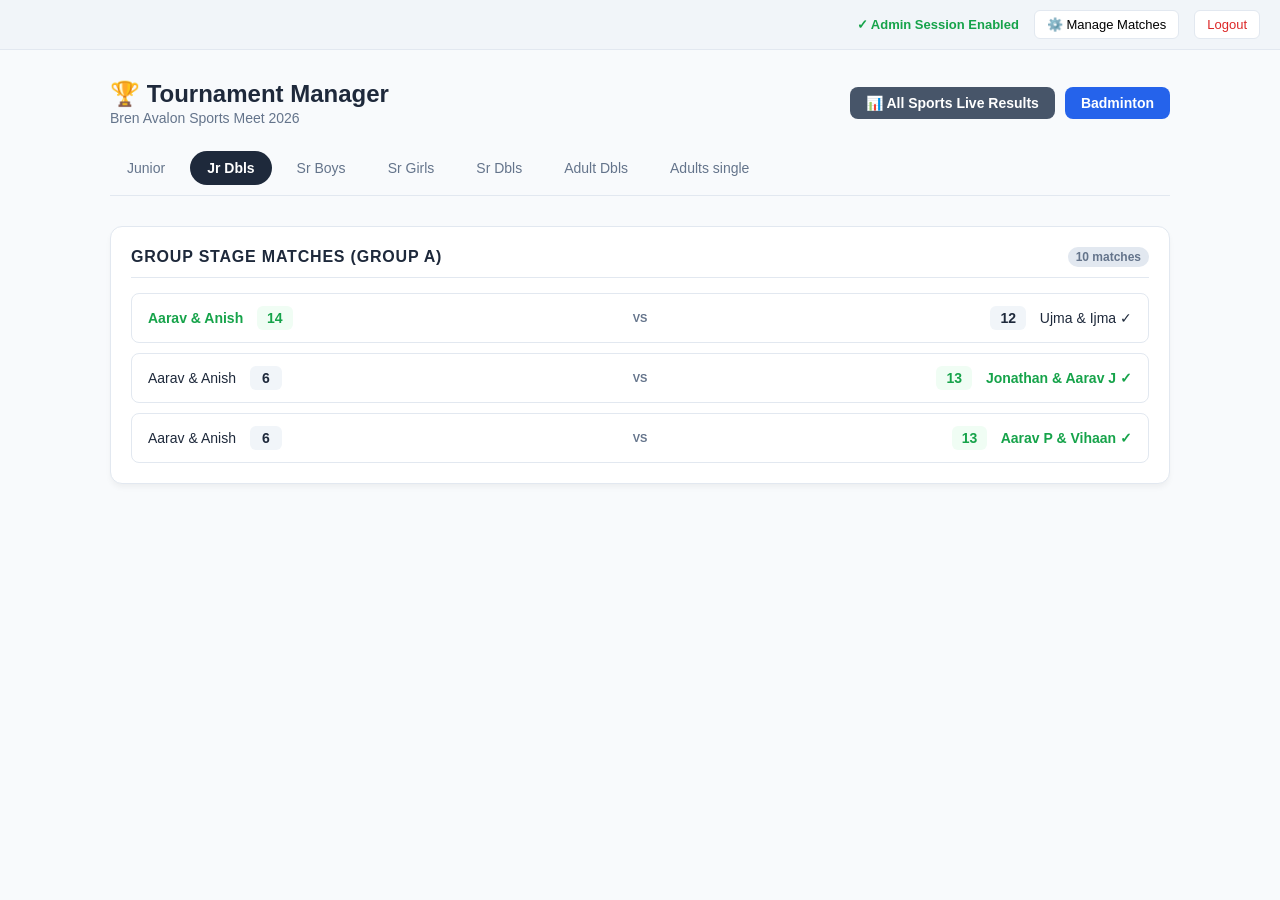
==== a.html @ 06afe67d "issue good" ====
<!DOCTYPE html>
<html lang="en">
<head>
    <meta charset="UTF-8">
    <meta name="viewport" content="width=device-width, initial-scale=1.0">
    <title>Tournament Manager System</title>
    <style>
        * {
            box-sizing: border-box;
            margin: 0;
            padding: 0;
            font-family: -apple-system, BlinkMacSystemFont, "Segoe UI", Roboto, Helvetica, Arial, sans-serif;
        }

        body {
            background-color: #f8fafc;
            color: #1e293b;
            padding-bottom: 5rem;
        }

        /* Top Bar styling */
        .top-admin-utility-strip {
            background-color: #f1f5f9;
            border-bottom: 1px solid #e2e8f0;
            padding: 10px 20px;
            display: flex;
            justify-content: flex-end;
            align-items: center;
            gap: 15px;
        }

        .btn-utility {
            background-color: #ffffff;
            border: 1px solid #e2e8f0;
            padding: 6px 12px;
            border-radius: 6px;
            font-size: 13px;
            cursor: pointer;
        }

        /* Main Workspace Content Area */
        .workspace-main-view {
            max-width: 1100px;
            margin: 30px auto;
            padding: 0 20px;
        }

        .header-row-layout {
            display: flex;
            justify-content: space-between;
            align-items: center;
            margin-bottom: 25px;
        }

        .badge-sport-indicator {
            background-color: #2563eb;
            color: #ffffff;
            padding: 8px 16px;
            border-radius: 8px;
            font-weight: 600;
            font-size: 14px;
        }

        .btn-live-summary {
            background-color: #475569;
            color: #ffffff;
            border: none;
            padding: 8px 16px;
            border-radius: 8px;
            font-weight: 600;
            font-size: 14px;
            cursor: pointer;
        }

        /* Category navigation slider tracking track maps */
        .category-tab-slider {
            display: flex;
            gap: 8px;
            overflow-x: auto;
            padding-bottom: 10px;
            margin-bottom: 30px;
            border-bottom: 1px solid #e2e8f0;
        }

        .pill-tab-item {
            background: none;
            border: 1px solid transparent;
            padding: 8px 16px;
            border-radius: 20px;
            font-size: 14px;
            color: #64748b;
            cursor: pointer;
            white-space: nowrap;
        }

        .pill-tab-item.active-item {
            background-color: #1e293b;
            color: #ffffff;
            font-weight: 600;
        }

        /* Simplified Layout Framework System block structure mapping */
        .layout-row-group {
            display: flex;
            flex-direction: column;
            gap: 40px;
        }

        .content-panel-card {
            background-color: #ffffff;
            border: 1px solid #e2e8f0;
            border-radius: 12px;
            padding: 20px;
            box-shadow: 0 4px 6px -1px rgba(0, 0, 0, 0.05);
        }

        .panel-headline-strip {
            display: flex;
            justify-content: space-between;
            align-items: center;
            margin-bottom: 15px;
            border-bottom: 1px solid #e2e8f0;
            padding-bottom: 10px;
        }

        .panel-headline-strip h2 {
            font-size: 16px;
            text-transform: uppercase;
            letter-spacing: 0.05em;
        }

        /* Match lists structure maps */
        .fixtures-listing-stack {
            display: flex;
            flex-direction: column;
            gap: 10px;
        }

        .match-row-strip-item {
            background-color: #ffffff;
            border: 1px solid #e2e8f0;
            border-radius: 8px;
            padding: 12px 16px;
            display: flex;
            justify-content: space-between;
            align-items: center;
        }

        .team-block-unit {
            flex: 1;
            font-size: 14px;
            font-weight: 500;
        }

        .team-block-unit.align-right-text {
            text-align: right;
        }

        .team-block-unit.winner-highlight {
            font-weight: 700;
            color: #16a34a;
        }

        .score-display-box {
            background-color: #f1f5f9;
            padding: 4px 10px;
            border-radius: 6px;
            font-weight: 700;
            margin: 0 10px;
            display: inline-block;
            min-width: 32px;
            text-align: center;
        }

        .winner-highlight .score-display-box {
            background-color: #f0fdf4;
        }

        .vs-text-center {
            font-size: 11px;
            color: #64748b;
            font-weight: 700;
            text-transform: uppercase;
            width: 30px;
            text-align: center;
        }

        /* Standings table data layout configuration sets */
        .data-grid-table {
            width: 100%;
            border-collapse: collapse;
            font-size: 14px;
        }

        .data-grid-table th {
            text-align: left;
            padding: 10px;
            color: #64748b;
            border-bottom: 2px solid #e2e8f0;
            font-size: 12px;
            text-transform: uppercase;
        }

        .data-grid-table td {
            padding: 12px 10px;
            border-bottom: 1px solid #e2e8f0;
        }

        .rank-circle-badge {
            background-color: #f1f5f9;
            font-weight: 700;
            width: 24px;
            height: 24px;
            display: inline-flex;
            align-items: center;
            justify-content: center;
            border-radius: 50%;
        }

        /* Primary action button layout anchors */
        .action-footer-center {
            margin-top: 40px;
            display: flex;
            justify-content: center;
        }

        .btn-primary-action-cta {
            background-color: #2563eb;
            color: #ffffff;
            border: none;
            padding: 14px 32px;
            border-radius: 12px;
            font-size: 16px;
            font-weight: 700;
            cursor: pointer;
        }
    </style>
</head>
<body>

    <!-- Admin Utilities Strip Section -->
    <div class="top-admin-utility-strip">
        <span style="color: #16a34a; font-weight: 600; font-size: 13px;">✓ Admin Session Enabled</span>
        <button class="btn-utility" onclick="alert('Manage matches action clicked.')">⚙️ Manage Matches</button>
        <button class="btn-utility" style="color: #dc2626;" onclick="alert('Logout action clicked.')">Logout</button>
    </div>

    <!-- Main Workspace Frame -->
    <div class="workspace-main-view">
        
        <header class="header-row-layout">
            <div>
                <h1 style="font-size: 24px; font-weight: 800;">🏆 Tournament Manager</h1>
                <p style="color: #64748b; font-size: 14px; margin-top: 2px;">Bren Avalon Sports Meet 2026</p>
            </div>
            <div style="display: flex; gap: 10px; align-items: center;">
                <button class="btn-live-summary" onclick="alert('Opening all sports live feed results panel...')">📊 All Sports Live Results</button>
                <div class="badge-sport-indicator">Badminton</div>
            </div>
        </header>

        <!-- Subnav menu bar navigation trackers -->
        <nav class="category-tab-slider">
            <button class="pill-tab-item">Junior</button>
            <button class="pill-tab-item active-item">Jr Dbls</button>
            <button class="pill-tab-item">Sr Boys</button>
            <button class="pill-tab-item">Sr Girls</button>
            <button class="pill-tab-item">Sr Dbls</button>
            <button class="pill-tab-item">Adult Dbls</button>
            <button class="pill-tab-item">Adults single</button>
        </nav>

        <!-- Layout Row Elements Configuration Systems Group Tracking Layout Frame maps -->
        <div class="layout-row-group">
            
            <!-- Panel Item 1: Group Fixtures Row List Registry Track maps mapping -->
            <div class="content-panel-card">
                <div class="panel-headline-strip">
                    <h2>Group Stage Matches (Group A)</h2>
                    <span style="background-color: #e2e8f0; color: #64748b; font-size: 12px; padding: 3px 8px; border-radius: 10px; font-weight: 600;">10 matches</span>
                </div>

                <div class="fixtures-listing-stack">
                    <!-- Match Block 1 -->
                    <div class="match-row-strip-item">
                        <div class="team-block-unit winner-highlight">Aarav & Anish <span class="score-display-box">14</span></div>
                        <div class="vs-text-center">vs</div>
                        <div class="team-block-unit align-right-text"><span class="score-display-box">12</span> Ujma & Ijma ✓</div>
                    </div>

                    <!-- Match Block 2 -->
                    <div class="match-row-strip-item">
                        <div class="team-block-unit">Aarav & Anish <span class="score-display-box">6</span></div>
                        <div class="vs-text-center">vs</div>
                        <div class="team-block-unit align-right-text winner-highlight"><span class="score-display-box">13</span> Jonathan & Aarav J ✓</div>
                    </div>

                    <!-- Match Block 3 -->
                    <div class="match-row-strip-item">
                        <div class="team-block-unit">Aarav & Anish <span class="score-display-box">6</span></div>
                        <div class="vs-text-center">vs</div>
                        <div class="team-block-unit align-right-text winner-highlight"><span class="score-display-box">13</span> Aarav P & Vihaan ✓</div>
                    </div>

                    <!-- Match Block 4 -->
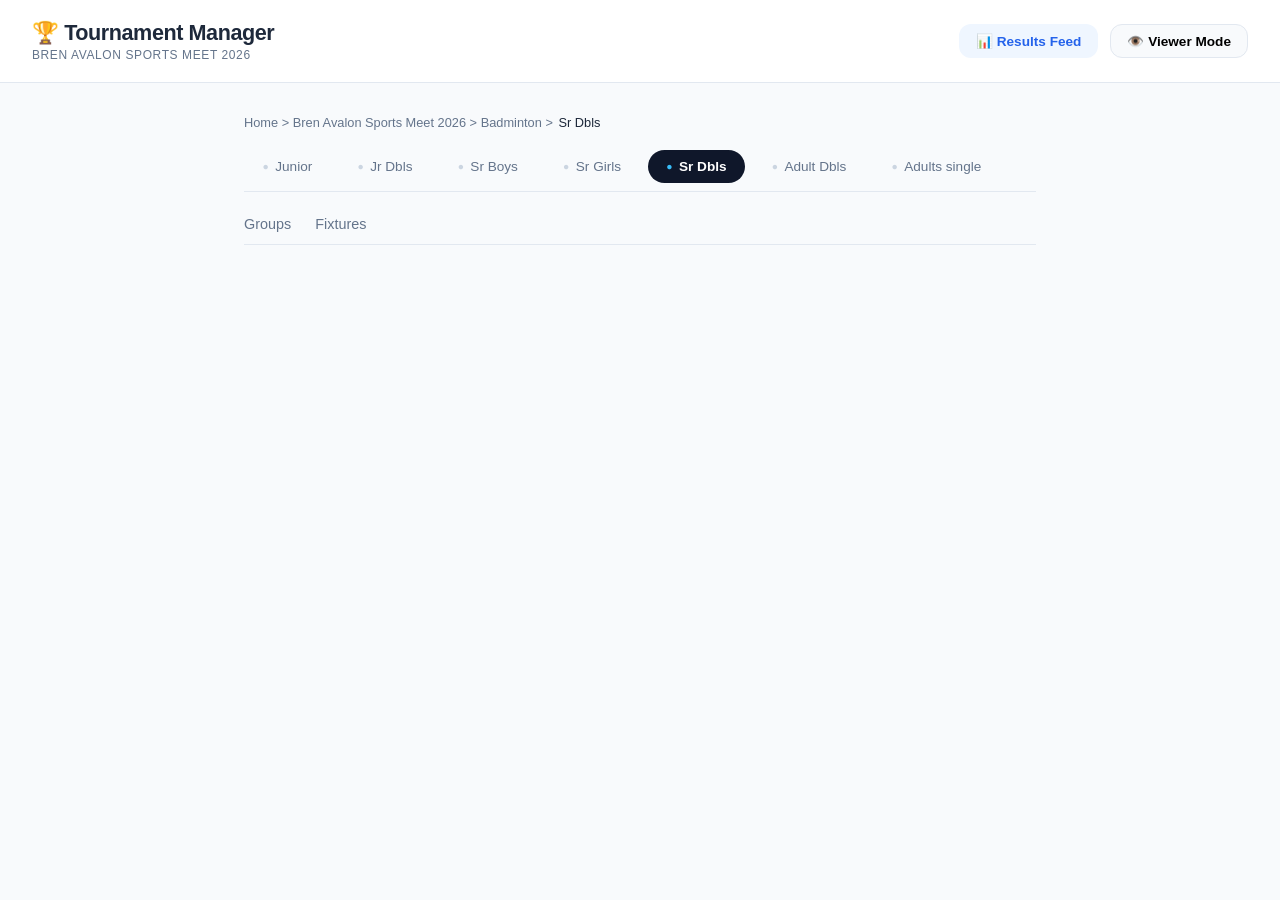
==== commit 0d9496f7: "Fix getCategories() overwriting empty events with factory defaults" ====
--- a/a.html
+++ b/a.html
@@ -3,8 +3,27 @@
 <head>
     <meta charset="UTF-8">
     <meta name="viewport" content="width=device-width, initial-scale=1.0">
-    <title>Tournament Manager System</title>
+    <title>Tournament Manager - Champion Screen</title>
     <style>
+        :root {
+            --primary: #2563eb;
+            --primary-light: #eff6ff;
+            --text-main: #1e293b;
+            --text-muted: #64748b;
+            --bg-page: #f8fafc;
+            --bg-card: #ffffff;
+            --border: #e2e8f0;
+            --radius-lg: 16px;
+            --radius-md: 12px;
+            --shadow: 0 10px 15px -3px rgba(0, 0, 0, 0.05), 0 4px 6px -4px rgba(0, 0, 0, 0.05);
+            
+            /* Podium Colors */
+            --gold: #eab308;
+            --gold-light: #fef9c3;
+            --silver: #94a3b8;
+            --silver-light: #f1f5f9;
+        }
+
         * {
             box-sizing: border-box;
             margin: 0;
@@ -13,294 +32,300 @@
         }
 
         body {
-            background-color: #f8fafc;
-            color: #1e293b;
+            background-color: var(--bg-page);
+            color: var(--text-main);
             padding-bottom: 5rem;
         }
 
-        /* Top Bar styling */
-        .top-admin-utility-strip {
-            background-color: #f1f5f9;
-            border-bottom: 1px solid #e2e8f0;
-            padding: 10px 20px;
-            display: flex;
-            justify-content: flex-end;
-            align-items: center;
-            gap: 15px;
-        }
-
-        .btn-utility {
-            background-color: #ffffff;
-            border: 1px solid #e2e8f0;
-            padding: 6px 12px;
-            border-radius: 6px;
-            font-size: 13px;
+        /* Top Header Navigation Panel */
+        .app-header {
+            background-color: var(--bg-card);
+            border-bottom: 1px solid var(--border);
+            padding: 1.25rem 2rem;
+            display: flex;
+            justify-content: space-between;
+            align-items: center;
+        }
+
+        .brand h1 {
+            font-size: 1.35rem;
+            font-weight: 800;
+            letter-spacing: -0.02em;
+        }
+
+        .brand p {
+            color: var(--text-muted);
+            font-size: 0.75rem;
+            text-transform: uppercase;
+            letter-spacing: 0.05em;
+            margin-top: 0.15rem;
+        }
+
+        .header-actions {
+            display: flex;
+            align-items: center;
+            gap: 0.75rem;
+        }
+
+        .btn-header {
+            background-color: var(--bg-page);
+            border: 1px solid var(--border);
+            padding: 0.5rem 1rem;
+            border-radius: var(--radius-md);
+            font-size: 0.85rem;
+            font-weight: 600;
             cursor: pointer;
-        }
-
-        /* Main Workspace Content Area */
-        .workspace-main-view {
-            max-width: 1100px;
-            margin: 30px auto;
-            padding: 0 20px;
-        }
-
-        .header-row-layout {
-            display: flex;
-            justify-content: space-between;
-            align-items: center;
-            margin-bottom: 25px;
-        }
-
-        .badge-sport-indicator {
-            background-color: #2563eb;
-            color: #ffffff;
-            padding: 8px 16px;
-            border-radius: 8px;
-            font-weight: 600;
-            font-size: 14px;
-        }
-
-        .btn-live-summary {
-            background-color: #475569;
-            color: #ffffff;
-            border: none;
-            padding: 8px 16px;
-            border-radius: 8px;
-            font-weight: 600;
-            font-size: 14px;
-            cursor: pointer;
-        }
-
-        /* Category navigation slider tracking track maps */
-        .category-tab-slider {
-            display: flex;
-            gap: 8px;
+            display: flex;
+            align-items: center;
+            gap: 0.4rem;
+        }
+
+        .btn-header.accent {
+            background-color: var(--primary-light);
+            color: var(--primary);
+            border-color: transparent;
+        }
+
+        /* Main Workspace Content Framework */
+        .main-container {
+            max-width: 840px;
+            margin: 2rem auto;
+            padding: 0 1.5rem;
+        }
+
+        /* Breadcrumbs styling */
+        .breadcrumbs-path {
+            font-size: 0.8rem;
+            color: var(--text-muted);
+            margin-bottom: 1.25rem;
+            display: flex;
+            gap: 0.35rem;
+        }
+
+        .breadcrumbs-path span {
+            color: var(--text-main);
+            font-weight: 500;
+        }
+
+        /* Category Selector Tab Slider Bar */
+        .category-tab-row {
+            display: flex;
+            gap: 0.5rem;
             overflow-x: auto;
-            padding-bottom: 10px;
-            margin-bottom: 30px;
-            border-bottom: 1px solid #e2e8f0;
-        }
-
-        .pill-tab-item {
+            padding-bottom: 0.5rem;
+            margin-bottom: 1.5rem;
+            border-bottom: 1px solid var(--border);
+        }
+
+        .tab-pill-btn {
             background: none;
             border: 1px solid transparent;
-            padding: 8px 16px;
-            border-radius: 20px;
-            font-size: 14px;
-            color: #64748b;
+            padding: 0.5rem 1.1rem;
+            border-radius: 9999px;
+            font-size: 0.85rem;
+            color: var(--text-muted);
+            font-weight: 500;
             cursor: pointer;
             white-space: nowrap;
-        }
-
-        .pill-tab-item.active-item {
-            background-color: #1e293b;
+            display: flex;
+            align-items: center;
+            gap: 0.4rem;
+        }
+
+        .tab-pill-btn::before {
+            content: "●";
+            font-size: 0.65rem;
+            color: #cbd5e1;
+        }
+
+        .tab-pill-btn.active-pill {
+            background-color: #0f172a;
             color: #ffffff;
             font-weight: 600;
         }
 
-        /* Simplified Layout Framework System block structure mapping */
-        .layout-row-group {
+        .tab-pill-btn.active-pill::before {
+            color: #38bdf8;
+        }
+
+        /* Secondary Stage Filtering Layout Subnavigation Track view controls */
+        .stage-sub-navbar {
+            display: flex;
+            gap: 1.5rem;
+            margin-bottom: 2.5rem;
+            border-bottom: 1px solid var(--border);
+            padding-bottom: 0.75rem;
+        }
+
+        .stage-nav-item {
+            font-size: 0.9rem;
+            color: var(--text-muted);
+            cursor: pointer;
+            font-weight: 500;
+            position: relative;
+        }
+
+        .stage-nav-item.active-stage {
+            color: var(--primary);
+            font-weight: 700;
+        }
+
+        .stage-nav-item.active-stage::after {
+            content: "";
+            position: absolute;
+            bottom: -0.75rem;
+            left: 0;
+            right: 0;
+            height: 2px;
+            background-color: var(--primary);
+        }
+
+        /* Podiums & Celebration Workspace Matrix view layout panels */
+        .celebration-podium-stack {
             display: flex;
             flex-direction: column;
-            gap: 40px;
-        }
-
-        .content-panel-card {
-            background-color: #ffffff;
-            border: 1px solid #e2e8f0;
-            border-radius: 12px;
-            padding: 20px;
-            box-shadow: 0 4px 6px -1px rgba(0, 0, 0, 0.05);
-        }
-
-        .panel-headline-strip {
-            display: flex;
-            justify-content: space-between;
-            align-items: center;
-            margin-bottom: 15px;
-            border-bottom: 1px solid #e2e8f0;
-            padding-bottom: 10px;
-        }
-
-        .panel-headline-strip h2 {
-            font-size: 16px;
+            gap: 1.5rem;
+        }
+
+        .podium-card {
+            background-color: var(--bg-card);
+            border: 1px solid var(--border);
+            border-radius: var(--radius-lg);
+            box-shadow: var(--shadow);
+            padding: 2.5rem 2rem;
+            text-align: center;
+            position: relative;
+            overflow: hidden;
+        }
+
+        /* Champion Distinct Profile Card Elements */
+        .podium-card.champion-tier {
+            border: 2px solid var(--gold);
+            background: linear-gradient(180deg, #ffffff 0%, #fffdf5 100%);
+        }
+
+        .podium-card.runner-up-tier {
+            border: 1px solid var(--border);
+            background: linear-gradient(180deg, #ffffff 0%, #fafafa 100%);
+            padding: 2rem;
+        }
+
+        .tier-badge-label {
+            font-size: 0.75rem;
+            font-weight: 800;
+            text-transform: uppercase;
+            letter-spacing: 0.1em;
+            margin-bottom: 0.5rem;
+            display: inline-block;
+        }
+
+        .champion-tier .tier-badge-label { color: var(--gold); }
+        .runner-up-tier .tier-badge-label { color: var(--silver); }
+
+        .big-emblem-icon {
+            font-size: 3rem;
+            margin-bottom: 0.75rem;
+            line-height: 1;
+        }
+
+        .winner-title-string {
+            font-size: 1.75rem;
+            font-weight: 800;
+            color: var(--primary);
+            letter-spacing: -0.02em;
+            margin-bottom: 1.5rem;
+        }
+
+        .runner-up-tier .winner-title-string {
+            font-size: 1.35rem;
+            color: var(--text-main);
+            margin-bottom: 1.25rem;
+        }
+
+        /* Modern Image Dropzone Input Components mapping placeholder fields layout template */
+        .photo-uploader-dropzone {
+            max-width: 240px;
+            height: 160px;
+            margin: 0 auto;
+            border: 2px dashed #cbd5e1;
+            background-color: var(--bg-page);
+            border-radius: var(--radius-md);
+            display: flex;
+            flex-direction: column;
+            align-items: center;
+            justify-content: center;
+            gap: 0.5rem;
+            cursor: pointer;
+            transition: all 0.15s ease;
+        }
+
+        .photo-uploader-dropzone:hover {
+            border-color: var(--primary);
+            background-color: var(--primary-light);
+        }
+
+        .dropzone-icon {
+            font-size: 1.25rem;
+            color: var(--text-muted);
+        }
+
+        .dropzone-text {
+            font-size: 0.85rem;
+            font-weight: 600;
+            color: var(--text-muted);
+        }
+
+        .photo-uploader-dropzone:hover .dropzone-icon,
+        .photo-uploader-dropzone:hover .dropzone-text {
+            color: var(--primary);
+        }
+
+        /* App Context Page Bottom Sticky Mode Controls Strip info */
+        .mode-footer-info {
+            text-align: center;
+            margin-top: 4rem;
+            font-size: 0.8rem;
+            color: var(--text-muted);
+            font-weight: 500;
             text-transform: uppercase;
             letter-spacing: 0.05em;
-        }
-
-        /* Match lists structure maps */
-        .fixtures-listing-stack {
-            display: flex;
-            flex-direction: column;
-            gap: 10px;
-        }
-
-        .match-row-strip-item {
-            background-color: #ffffff;
-            border: 1px solid #e2e8f0;
-            border-radius: 8px;
-            padding: 12px 16px;
-            display: flex;
-            justify-content: space-between;
-            align-items: center;
-        }
-
-        .team-block-unit {
-            flex: 1;
-            font-size: 14px;
-            font-weight: 500;
-        }
-
-        .team-block-unit.align-right-text {
-            text-align: right;
-        }
-
-        .team-block-unit.winner-highlight {
-            font-weight: 700;
-            color: #16a34a;
-        }
-
-        .score-display-box {
-            background-color: #f1f5f9;
-            padding: 4px 10px;
-            border-radius: 6px;
-            font-weight: 700;
-            margin: 0 10px;
-            display: inline-block;
-            min-width: 32px;
-            text-align: center;
-        }
-
-        .winner-highlight .score-display-box {
-            background-color: #f0fdf4;
-        }
-
-        .vs-text-center {
-            font-size: 11px;
-            color: #64748b;
-            font-weight: 700;
-            text-transform: uppercase;
-            width: 30px;
-            text-align: center;
-        }
-
-        /* Standings table data layout configuration sets */
-        .data-grid-table {
-            width: 100%;
-            border-collapse: collapse;
-            font-size: 14px;
-        }
-
-        .data-grid-table th {
-            text-align: left;
-            padding: 10px;
-            color: #64748b;
-            border-bottom: 2px solid #e2e8f0;
-            font-size: 12px;
-            text-transform: uppercase;
-        }
-
-        .data-grid-table td {
-            padding: 12px 10px;
-            border-bottom: 1px solid #e2e8f0;
-        }
-
-        .rank-circle-badge {
-            background-color: #f1f5f9;
-            font-weight: 700;
-            width: 24px;
-            height: 24px;
-            display: inline-flex;
-            align-items: center;
-            justify-content: center;
-            border-radius: 50%;
-        }
-
-        /* Primary action button layout anchors */
-        .action-footer-center {
-            margin-top: 40px;
-            display: flex;
-            justify-content: center;
-        }
-
-        .btn-primary-action-cta {
-            background-color: #2563eb;
-            color: #ffffff;
-            border: none;
-            padding: 14px 32px;
-            border-radius: 12px;
-            font-size: 16px;
-            font-weight: 700;
-            cursor: pointer;
         }
     </style>
 </head>
 <body>
 
-    <!-- Admin Utilities Strip Section -->
-    <div class="top-admin-utility-strip">
-        <span style="color: #16a34a; font-weight: 600; font-size: 13px;">✓ Admin Session Enabled</span>
-        <button class="btn-utility" onclick="alert('Manage matches action clicked.')">⚙️ Manage Matches</button>
-        <button class="btn-utility" style="color: #dc2626;" onclick="alert('Logout action clicked.')">Logout</button>
-    </div>
-
-    <!-- Main Workspace Frame -->
-    <div class="workspace-main-view">
+    <!-- Header Grid Area Controls Module component -->
+    <header class="app-header">
+        <div class="brand">
+            <h1>🏆 Tournament Manager</h1>
+            <p>Bren Avalon Sports Meet 2026</p>
+        </div>
+        <div class="header-actions">
+            <button class="btn-header accent" onclick="alert('Opening Global Results Dashboard Feed Summary...')">📊 Results Feed</button>
+            <button class="btn-header" onclick="alert('Switching Context Profile Mode Framework...')">👁️ Viewer Mode</button>
+        </div>
+    </header>
+
+    <div class="main-container">
         
-        <header class="header-row-layout">
-            <div>
-                <h1 style="font-size: 24px; font-weight: 800;">🏆 Tournament Manager</h1>
-                <p style="color: #64748b; font-size: 14px; margin-top: 2px;">Bren Avalon Sports Meet 2026</p>
-            </div>
-            <div style="display: flex; gap: 10px; align-items: center;">
-                <button class="btn-live-summary" onclick="alert('Opening all sports live feed results panel...')">📊 All Sports Live Results</button>
-                <div class="badge-sport-indicator">Badminton</div>
-            </div>
-        </header>
-
-        <!-- Subnav menu bar navigation trackers -->
-        <nav class="category-tab-slider">
-            <button class="pill-tab-item">Junior</button>
-            <button class="pill-tab-item active-item">Jr Dbls</button>
-            <button class="pill-tab-item">Sr Boys</button>
-            <button class="pill-tab-item">Sr Girls</button>
-            <button class="pill-tab-item">Sr Dbls</button>
-            <button class="pill-tab-item">Adult Dbls</button>
-            <button class="pill-tab-item">Adults single</button>
+        <!-- Breadcrumbs Navigation History Tracker Stack Mapping context sets -->
+        <div class="breadcrumbs-path">
+            Home &gt; Bren Avalon Sports Meet 2026 &gt; Badminton &gt; <span>Sr Dbls</span>
+        </div>
+
+        <!-- Horizontal Scroll Category Tab Strip Panel mapping framework arrays -->
+        <nav class="category-tab-row" id="tabSliderRow">
+            <button class="tab-pill-btn">Junior</button>
+            <button class="tab-pill-btn">Jr Dbls</button>
+            <button class="tab-pill-btn">Sr Boys</button>
+            <button class="tab-pill-btn">Sr Girls</button>
+            <button class="tab-pill-btn active-pill">Sr Dbls</button>
+            <button class="tab-pill-btn">Adult Dbls</button>
+            <button class="tab-pill-btn">Adults single</button>
         </nav>
 
-        <!-- Layout Row Elements Configuration Systems Group Tracking Layout Frame maps -->
-        <div class="layout-row-group">
-            
-            <!-- Panel Item 1: Group Fixtures Row List Registry Track maps mapping -->
-            <div class="content-panel-card">
-                <div class="panel-headline-strip">
-                    <h2>Group Stage Matches (Group A)</h2>
-                    <span style="background-color: #e2e8f0; color: #64748b; font-size: 12px; padding: 3px 8px; border-radius: 10px; font-weight: 600;">10 matches</span>
-                </div>
-
-                <div class="fixtures-listing-stack">
-                    <!-- Match Block 1 -->
-                    <div class="match-row-strip-item">
-                        <div class="team-block-unit winner-highlight">Aarav & Anish <span class="score-display-box">14</span></div>
-                        <div class="vs-text-center">vs</div>
-                        <div class="team-block-unit align-right-text"><span class="score-display-box">12</span> Ujma & Ijma ✓</div>
-                    </div>
-
-                    <!-- Match Block 2 -->
-                    <div class="match-row-strip-item">
-                        <div class="team-block-unit">Aarav & Anish <span class="score-display-box">6</span></div>
-                        <div class="vs-text-center">vs</div>
-                        <div class="team-block-unit align-right-text winner-highlight"><span class="score-display-box">13</span> Jonathan & Aarav J ✓</div>
-                    </div>
-
-                    <!-- Match Block 3 -->
-                    <div class="match-row-strip-item">
-                        <div class="team-block-unit">Aarav & Anish <span class="score-display-box">6</span></div>
-                        <div class="vs-text-center">vs</div>
-                        <div class="team-block-unit align-right-text winner-highlight"><span class="score-display-box">13</span> Aarav P & Vihaan ✓</div>
-                    </div>
-
-                    <!-- Match Block 4 -->
-
+        <!-- Secondary Workflow Context Filter Menu Line Layout view maps -->
+        <nav class="stage-sub-navbar" id="stageNavbar">
+            <div class="stage-nav-item">Groups</div>
+            <div class="stage-nav-item">Fixtures</div>
+
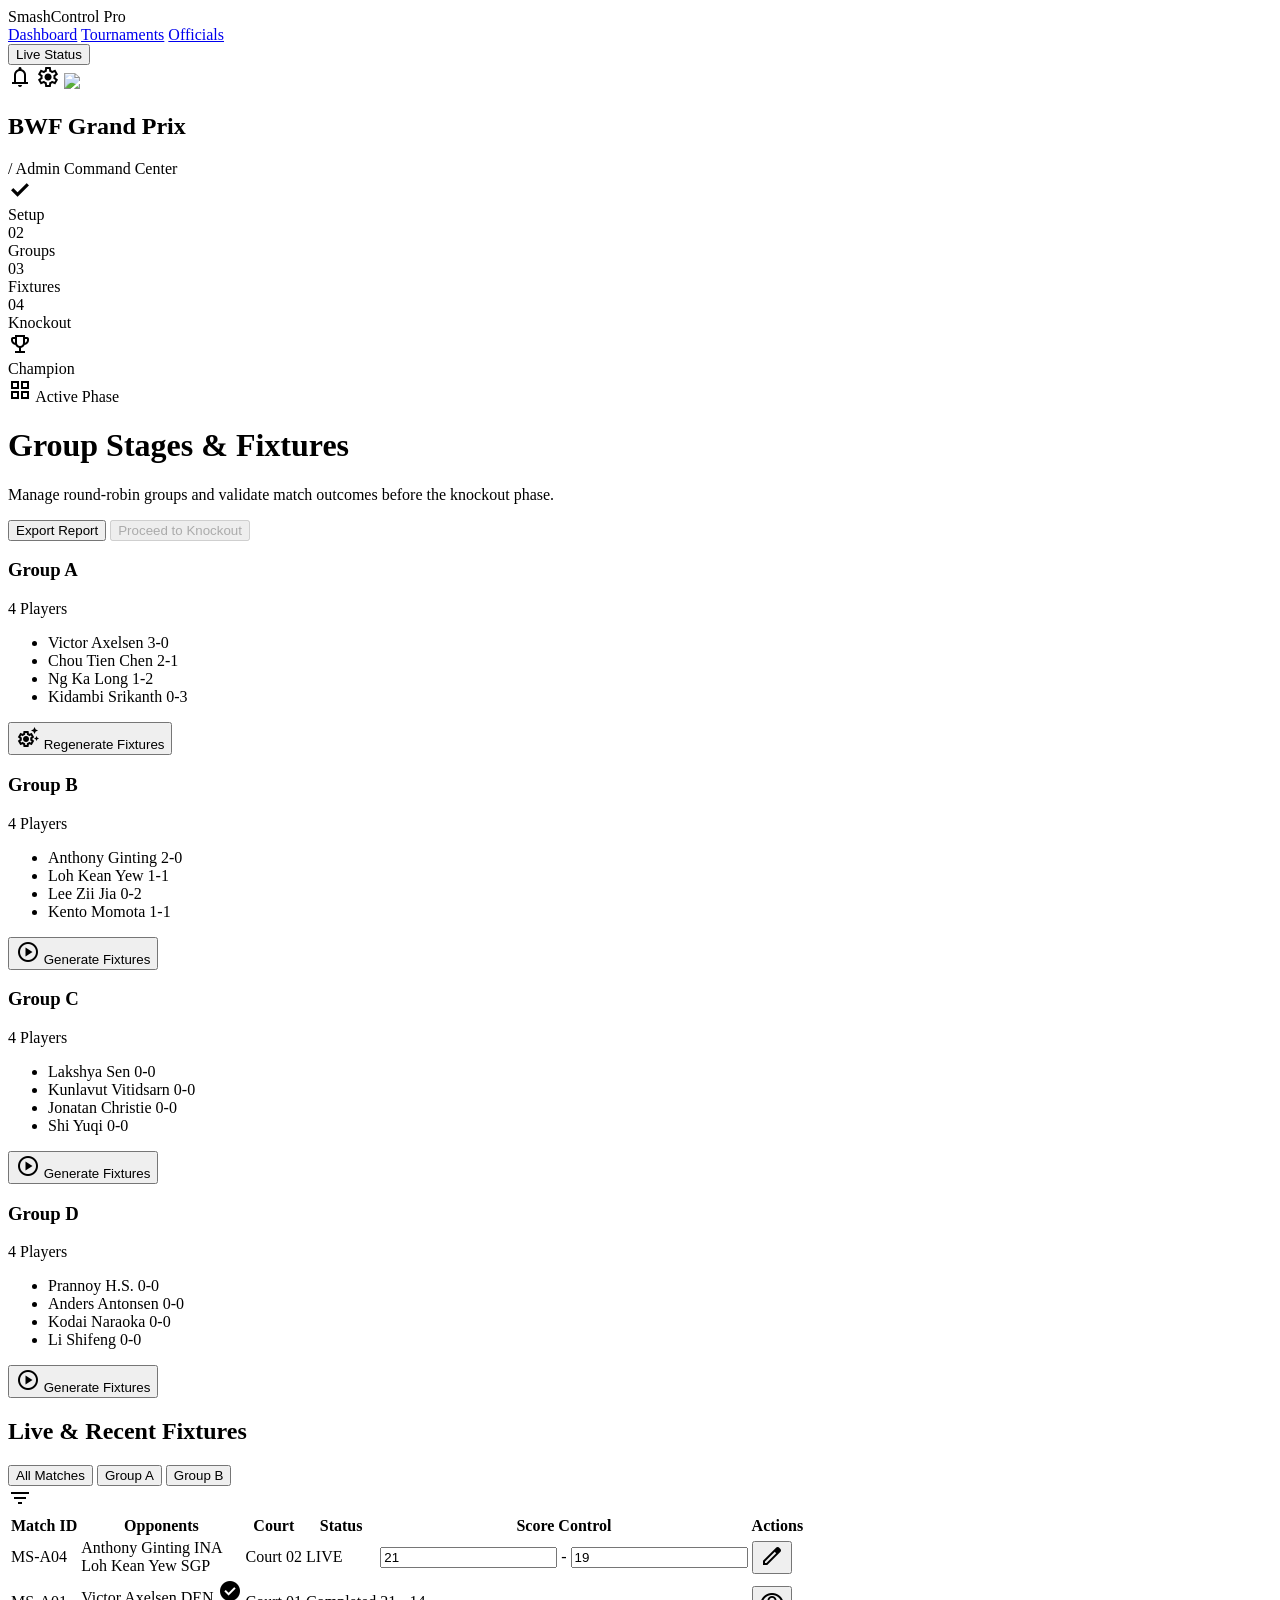
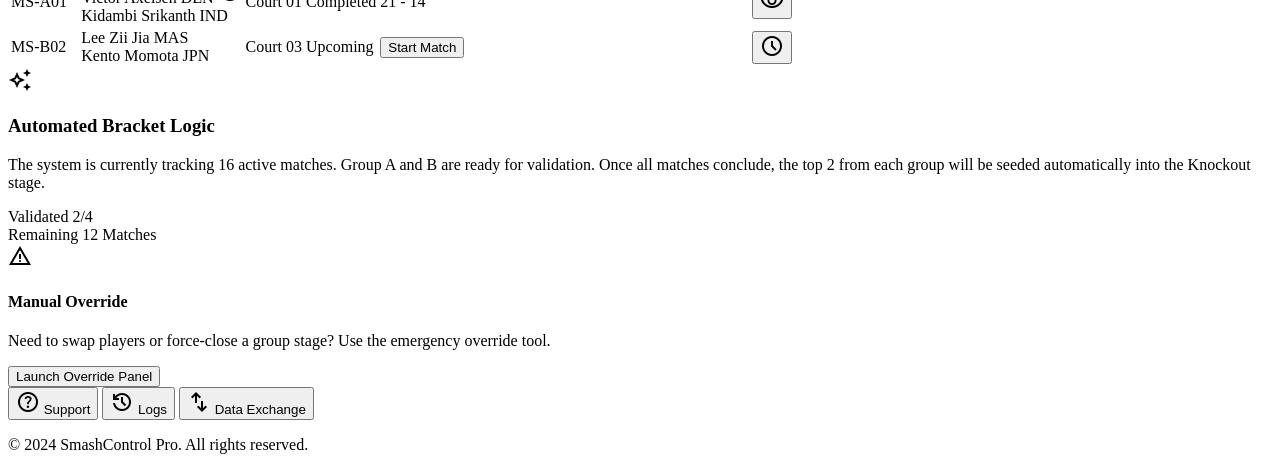
==== commit 6ffa9214: "stage stepper + bento group cards (v15 layout redesign)" ====
--- a/a.html
+++ b/a.html
@@ -1,331 +1,556 @@
 <!DOCTYPE html>
-<html lang="en">
-<head>
-    <meta charset="UTF-8">
-    <meta name="viewport" content="width=device-width, initial-scale=1.0">
-    <title>Tournament Manager - Champion Screen</title>
-    <style>
-        :root {
-            --primary: #2563eb;
-            --primary-light: #eff6ff;
-            --text-main: #1e293b;
-            --text-muted: #64748b;
-            --bg-page: #f8fafc;
-            --bg-card: #ffffff;
-            --border: #e2e8f0;
-            --radius-lg: 16px;
-            --radius-md: 12px;
-            --shadow: 0 10px 15px -3px rgba(0, 0, 0, 0.05), 0 4px 6px -4px rgba(0, 0, 0, 0.05);
-            
-            /* Podium Colors */
-            --gold: #eab308;
-            --gold-light: #fef9c3;
-            --silver: #94a3b8;
-            --silver-light: #f1f5f9;
+
+<html class="light" lang="en"><head>
+<meta charset="utf-8"/>
+<meta content="width=device-width, initial-scale=1.0" name="viewport"/>
+<title>Group Stages &amp; Fixtures | SmashControl Pro</title>
+<script src="https://cdn.tailwindcss.com?plugins=forms,container-queries"></script>
+<link href="https://fonts.googleapis.com/css2?family=Inter:wght@400;600;700;800&amp;display=swap" rel="stylesheet"/>
+<link href="https://fonts.googleapis.com/css2?family=Material+Symbols+Outlined:wght,FILL@100..700,0..1&amp;display=swap" rel="stylesheet"/>
+<style>
+        .material-symbols-outlined {
+            font-variation-settings: 'FILL' 0, 'wght' 400, 'GRAD' 0, 'opsz' 24;
         }
-
-        * {
-            box-sizing: border-box;
-            margin: 0;
-            padding: 0;
-            font-family: -apple-system, BlinkMacSystemFont, "Segoe UI", Roboto, Helvetica, Arial, sans-serif;
+        .glass-card {
+            background: rgba(255, 255, 255, 0.8);
+            backdrop-filter: blur(8px);
         }
-
-        body {
-            background-color: var(--bg-page);
-            color: var(--text-main);
-            padding-bottom: 5rem;
+        ::-webkit-scrollbar {
+            width: 6px;
         }
-
-        /* Top Header Navigation Panel */
-        .app-header {
-            background-color: var(--bg-card);
-            border-bottom: 1px solid var(--border);
-            padding: 1.25rem 2rem;
-            display: flex;
-            justify-content: space-between;
-            align-items: center;
+        ::-webkit-scrollbar-track {
+            background: transparent;
         }
-
-        .brand h1 {
-            font-size: 1.35rem;
-            font-weight: 800;
-            letter-spacing: -0.02em;
-        }
-
-        .brand p {
-            color: var(--text-muted);
-            font-size: 0.75rem;
-            text-transform: uppercase;
-            letter-spacing: 0.05em;
-            margin-top: 0.15rem;
-        }
-
-        .header-actions {
-            display: flex;
-            align-items: center;
-            gap: 0.75rem;
-        }
-
-        .btn-header {
-            background-color: var(--bg-page);
-            border: 1px solid var(--border);
-            padding: 0.5rem 1rem;
-            border-radius: var(--radius-md);
-            font-size: 0.85rem;
-            font-weight: 600;
-            cursor: pointer;
-            display: flex;
-            align-items: center;
-            gap: 0.4rem;
-        }
-
-        .btn-header.accent {
-            background-color: var(--primary-light);
-            color: var(--primary);
-            border-color: transparent;
-        }
-
-        /* Main Workspace Content Framework */
-        .main-container {
-            max-width: 840px;
-            margin: 2rem auto;
-            padding: 0 1.5rem;
-        }
-
-        /* Breadcrumbs styling */
-        .breadcrumbs-path {
-            font-size: 0.8rem;
-            color: var(--text-muted);
-            margin-bottom: 1.25rem;
-            display: flex;
-            gap: 0.35rem;
-        }
-
-        .breadcrumbs-path span {
-            color: var(--text-main);
-            font-weight: 500;
-        }
-
-        /* Category Selector Tab Slider Bar */
-        .category-tab-row {
-            display: flex;
-            gap: 0.5rem;
-            overflow-x: auto;
-            padding-bottom: 0.5rem;
-            margin-bottom: 1.5rem;
-            border-bottom: 1px solid var(--border);
-        }
-
-        .tab-pill-btn {
-            background: none;
-            border: 1px solid transparent;
-            padding: 0.5rem 1.1rem;
-            border-radius: 9999px;
-            font-size: 0.85rem;
-            color: var(--text-muted);
-            font-weight: 500;
-            cursor: pointer;
-            white-space: nowrap;
-            display: flex;
-            align-items: center;
-            gap: 0.4rem;
-        }
-
-        .tab-pill-btn::before {
-            content: "●";
-            font-size: 0.65rem;
-            color: #cbd5e1;
-        }
-
-        .tab-pill-btn.active-pill {
-            background-color: #0f172a;
-            color: #ffffff;
-            font-weight: 600;
-        }
-
-        .tab-pill-btn.active-pill::before {
-            color: #38bdf8;
-        }
-
-        /* Secondary Stage Filtering Layout Subnavigation Track view controls */
-        .stage-sub-navbar {
-            display: flex;
-            gap: 1.5rem;
-            margin-bottom: 2.5rem;
-            border-bottom: 1px solid var(--border);
-            padding-bottom: 0.75rem;
-        }
-
-        .stage-nav-item {
-            font-size: 0.9rem;
-            color: var(--text-muted);
-            cursor: pointer;
-            font-weight: 500;
-            position: relative;
-        }
-
-        .stage-nav-item.active-stage {
-            color: var(--primary);
-            font-weight: 700;
-        }
-
-        .stage-nav-item.active-stage::after {
-            content: "";
-            position: absolute;
-            bottom: -0.75rem;
-            left: 0;
-            right: 0;
-            height: 2px;
-            background-color: var(--primary);
-        }
-
-        /* Podiums & Celebration Workspace Matrix view layout panels */
-        .celebration-podium-stack {
-            display: flex;
-            flex-direction: column;
-            gap: 1.5rem;
-        }
-
-        .podium-card {
-            background-color: var(--bg-card);
-            border: 1px solid var(--border);
-            border-radius: var(--radius-lg);
-            box-shadow: var(--shadow);
-            padding: 2.5rem 2rem;
-            text-align: center;
-            position: relative;
-            overflow: hidden;
-        }
-
-        /* Champion Distinct Profile Card Elements */
-        .podium-card.champion-tier {
-            border: 2px solid var(--gold);
-            background: linear-gradient(180deg, #ffffff 0%, #fffdf5 100%);
-        }
-
-        .podium-card.runner-up-tier {
-            border: 1px solid var(--border);
-            background: linear-gradient(180deg, #ffffff 0%, #fafafa 100%);
-            padding: 2rem;
-        }
-
-        .tier-badge-label {
-            font-size: 0.75rem;
-            font-weight: 800;
-            text-transform: uppercase;
-            letter-spacing: 0.1em;
-            margin-bottom: 0.5rem;
-            display: inline-block;
-        }
-
-        .champion-tier .tier-badge-label { color: var(--gold); }
-        .runner-up-tier .tier-badge-label { color: var(--silver); }
-
-        .big-emblem-icon {
-            font-size: 3rem;
-            margin-bottom: 0.75rem;
-            line-height: 1;
-        }
-
-        .winner-title-string {
-            font-size: 1.75rem;
-            font-weight: 800;
-            color: var(--primary);
-            letter-spacing: -0.02em;
-            margin-bottom: 1.5rem;
-        }
-
-        .runner-up-tier .winner-title-string {
-            font-size: 1.35rem;
-            color: var(--text-main);
-            margin-bottom: 1.25rem;
-        }
-
-        /* Modern Image Dropzone Input Components mapping placeholder fields layout template */
-        .photo-uploader-dropzone {
-            max-width: 240px;
-            height: 160px;
-            margin: 0 auto;
-            border: 2px dashed #cbd5e1;
-            background-color: var(--bg-page);
-            border-radius: var(--radius-md);
-            display: flex;
-            flex-direction: column;
-            align-items: center;
-            justify-content: center;
-            gap: 0.5rem;
-            cursor: pointer;
-            transition: all 0.15s ease;
-        }
-
-        .photo-uploader-dropzone:hover {
-            border-color: var(--primary);
-            background-color: var(--primary-light);
-        }
-
-        .dropzone-icon {
-            font-size: 1.25rem;
-            color: var(--text-muted);
-        }
-
-        .dropzone-text {
-            font-size: 0.85rem;
-            font-weight: 600;
-            color: var(--text-muted);
-        }
-
-        .photo-uploader-dropzone:hover .dropzone-icon,
-        .photo-uploader-dropzone:hover .dropzone-text {
-            color: var(--primary);
-        }
-
-        /* App Context Page Bottom Sticky Mode Controls Strip info */
-        .mode-footer-info {
-            text-align: center;
-            margin-top: 4rem;
-            font-size: 0.8rem;
-            color: var(--text-muted);
-            font-weight: 500;
-            text-transform: uppercase;
-            letter-spacing: 0.05em;
+        ::-webkit-scrollbar-thumb {
+            background: #cbd5e1;
+            border-radius: 10px;
         }
     </style>
+<script id="tailwind-config">
+        tailwind.config = {
+            darkMode: "class",
+            theme: {
+                extend: {
+                    "colors": {
+                        "outline-variant": "#c3c6d7",
+                        "on-surface-variant": "#434655",
+                        "on-primary-fixed-variant": "#003ea8",
+                        "surface": "#f8f9ff",
+                        "on-error-container": "#93000a",
+                        "on-primary-container": "#eeefff",
+                        "status-warning": "#FACC15",
+                        "on-secondary-fixed": "#111c2d",
+                        "tertiary": "#943700",
+                        "secondary-fixed-dim": "#bcc7de",
+                        "on-tertiary-fixed": "#360f00",
+                        "status-error": "#EF4444",
+                        "primary-fixed": "#dbe1ff",
+                        "surface-container": "#e5eeff",
+                        "on-surface": "#0b1c30",
+                        "error": "#ba1a1a",
+                        "surface-container-lowest": "#ffffff",
+                        "primary": "#004ac6",
+                        "surface-tint": "#0053db",
+                        "surface-container-highest": "#d3e4fe",
+                        "secondary-container": "#d5e0f8",
+                        "error-container": "#ffdad6",
+                        "outline": "#737686",
+                        "status-success": "#10B981",
+                        "surface-bright": "#f8f9ff",
+                        "on-tertiary-container": "#ffede6",
+                        "primary-container": "#2563eb",
+                        "on-tertiary-fixed-variant": "#7d2d00",
+                        "tertiary-fixed-dim": "#ffb596",
+                        "tertiary-fixed": "#ffdbcd",
+                        "on-secondary-fixed-variant": "#3c475a",
+                        "surface-container-high": "#dce9ff",
+                        "on-primary-fixed": "#00174b",
+                        "surface-container-low": "#eff4ff",
+                        "tertiary-container": "#bc4800",
+                        "surface-dim": "#cbdbf5",
+                        "on-primary": "#ffffff",
+                        "inverse-on-surface": "#eaf1ff",
+                        "background": "#f8f9ff",
+                        "surface-variant": "#d3e4fe",
+                        "on-error": "#ffffff",
+                        "secondary-fixed": "#d8e3fb",
+                        "on-tertiary": "#ffffff",
+                        "inverse-surface": "#213145",
+                        "background-subtle": "#F8FAFC",
+                        "inverse-primary": "#b4c5ff",
+                        "secondary": "#545f73",
+                        "on-secondary": "#ffffff",
+                        "on-background": "#0b1c30",
+                        "on-secondary-container": "#586377",
+                        "primary-fixed-dim": "#b4c5ff"
+                    },
+                    "borderRadius": {
+                        "DEFAULT": "0.125rem",
+                        "lg": "0.25rem",
+                        "xl": "0.5rem",
+                        "full": "0.75rem"
+                    },
+                    "spacing": {
+                        "margin-mobile": "16px",
+                        "base": "4px",
+                        "margin-desktop": "32px",
+                        "container-max": "1440px",
+                        "gutter": "24px"
+                    },
+                    "fontFamily": {
+                        "headline-lg": ["Inter"],
+                        "body-lg": ["Inter"],
+                        "label-md": ["Inter"],
+                        "body-md": ["Inter"],
+                        "display-lg": ["Inter"],
+                        "headline-md": ["Inter"]
+                    }
+                }
+            }
+        }
+    </script>
 </head>
-<body>
+<body class="bg-background-subtle font-body-md text-on-surface min-h-screen flex flex-col">
+<!-- TopNavBar -->
+<header class="bg-surface-container-lowest dark:bg-inverse-surface border-b border-outline-variant dark:border-outline shadow-sm flex justify-between items-center px-margin-desktop w-full h-16 shrink-0 z-50">
+<div class="flex items-center gap-gutter">
+<span class="font-display-lg text-display-lg text-primary dark:text-primary-fixed tracking-tight">SmashControl Pro</span>
+<nav class="hidden md:flex gap-6 items-center">
+<a class="font-headline-md text-headline-md text-on-secondary-container dark:text-on-secondary-fixed-variant hover:bg-surface-container-high dark:hover:bg-on-secondary-container transition-colors px-3 py-1 rounded-lg" href="#">Dashboard</a>
+<a class="font-headline-md text-headline-md text-on-secondary-container dark:text-on-secondary-fixed-variant hover:bg-surface-container-high dark:hover:bg-on-secondary-container transition-colors px-3 py-1 rounded-lg" href="#">Tournaments</a>
+<a class="font-headline-md text-headline-md text-on-secondary-container dark:text-on-secondary-fixed-variant hover:bg-surface-container-high dark:hover:bg-on-secondary-container transition-colors px-3 py-1 rounded-lg" href="#">Officials</a>
+</nav>
+</div>
+<div class="flex items-center gap-4">
+<button class="bg-primary text-on-primary px-4 py-2 rounded-xl font-bold active:scale-95 transition-transform">Live Status</button>
+<div class="flex items-center gap-2">
+<span class="material-symbols-outlined text-secondary cursor-pointer hover:bg-surface-variant p-2 rounded-full transition-all">notifications</span>
+<span class="material-symbols-outlined text-secondary cursor-pointer hover:bg-surface-variant p-2 rounded-full transition-all">settings</span>
+<img class="w-8 h-8 rounded-full border-2 border-primary" data-alt="Admin profile photo" src="https://lh3.googleusercontent.com/aida-public/[base64]"/>
+</div>
+</div>
+</header>
+<!-- Stage Stepper Navigation -->
+<nav class="bg-white border-b border-outline-variant px-margin-desktop py-4 sticky top-16 z-40">
+<div class="max-w-container-max mx-auto flex items-center justify-between">
+<div class="flex items-center gap-2 text-on-surface">
+<h2 class="font-bold text-headline-md">BWF Grand Prix</h2>
+<span class="text-outline">/</span>
+<span class="text-secondary">Admin Command Center</span>
+</div>
+<div class="flex items-center">
+<!-- Step 1: Setup (Completed) -->
+<div class="flex items-center">
+<div class="flex flex-col items-center gap-1 group cursor-pointer">
+<div class="w-8 h-8 rounded-full bg-status-success text-white flex items-center justify-center">
+<span class="material-symbols-outlined text-sm" style="font-variation-settings: 'wght' 700;">check</span>
+</div>
+<span class="text-[10px] font-bold uppercase tracking-wider text-status-success">Setup</span>
+</div>
+<div class="w-12 h-[2px] bg-status-success mb-5 mx-2"></div>
+</div>
+<!-- Step 2: Groups (Active) -->
+<div class="flex items-center">
+<div class="flex flex-col items-center gap-1">
+<div class="w-8 h-8 rounded-full bg-primary text-on-primary flex items-center justify-center ring-4 ring-primary/20">
+<span class="text-xs font-bold">02</span>
+</div>
+<span class="text-[10px] font-bold uppercase tracking-wider text-primary">Groups</span>
+</div>
+<div class="w-12 h-[2px] bg-outline-variant mb-5 mx-2"></div>
+</div>
+<!-- Step 3: Fixtures (Upcoming) -->
+<div class="flex items-center">
+<div class="flex flex-col items-center gap-1 opacity-50">
+<div class="w-8 h-8 rounded-full bg-surface-container-high text-secondary flex items-center justify-center">
+<span class="text-xs font-bold">03</span>
+</div>
+<span class="text-[10px] font-bold uppercase tracking-wider text-secondary">Fixtures</span>
+</div>
+<div class="w-12 h-[2px] bg-outline-variant mb-5 mx-2"></div>
+</div>
+<!-- Step 4: Knockout (Upcoming) -->
+<div class="flex items-center">
+<div class="flex flex-col items-center gap-1 opacity-50">
+<div class="w-8 h-8 rounded-full bg-surface-container-high text-secondary flex items-center justify-center">
+<span class="text-xs font-bold">04</span>
+</div>
+<span class="text-[10px] font-bold uppercase tracking-wider text-secondary">Knockout</span>
+</div>
+<div class="w-12 h-[2px] bg-outline-variant mb-5 mx-2"></div>
+</div>
+<!-- Step 5: Champion (Upcoming) -->
+<div class="flex items-center">
+<div class="flex flex-col items-center gap-1 opacity-50">
+<div class="w-8 h-8 rounded-full bg-surface-container-high text-secondary flex items-center justify-center">
+<span class="material-symbols-outlined text-sm">emoji_events</span>
+</div>
+<span class="text-[10px] font-bold uppercase tracking-wider text-secondary">Champion</span>
+</div>
+</div>
+</div>
+</div>
+</nav>
+<div class="flex-1 overflow-y-auto">
+<!-- Main Content Area -->
+<main class="p-margin-desktop">
+<div class="max-w-container-max mx-auto space-y-gutter">
+<!-- Page Header -->
+<div class="flex flex-col md:flex-row md:items-end justify-between gap-4">
+<div>
+<div class="flex items-center gap-2 text-primary font-bold mb-1">
+<span class="material-symbols-outlined text-sm">grid_view</span>
+<span class="text-xs uppercase tracking-widest">Active Phase</span>
+</div>
+<h1 class="font-display-lg text-display-lg text-on-surface">Group Stages &amp; Fixtures</h1>
+<p class="text-secondary">Manage round-robin groups and validate match outcomes before the knockout phase.</p>
+</div>
+<div class="flex gap-3">
+<button class="px-6 py-2.5 bg-white border border-outline-variant rounded-xl font-bold text-secondary hover:bg-surface-container-low transition-all">Export Report</button>
+<button class="px-6 py-2.5 bg-primary text-on-primary rounded-xl font-bold shadow-md opacity-50 cursor-not-allowed transition-all" disabled="" id="proceedKnockout">Proceed to Knockout</button>
+</div>
+</div>
+<!-- Bento Grid: Groups Selection -->
+<div class="grid grid-cols-1 md:grid-cols-2 lg:grid-cols-4 gap-gutter">
+<!-- Group A -->
+<div class="bg-white p-6 rounded-xl border border-outline-variant shadow-sm hover:shadow-md transition-all group relative">
+<div class="absolute top-0 left-0 w-1 h-full bg-primary rounded-l-xl"></div>
+<div class="flex justify-between items-start mb-4">
+<h3 class="font-headline-md text-headline-md">Group A</h3>
+<span class="px-2 py-1 bg-surface-container-high text-xs rounded-lg font-bold">4 Players</span>
+</div>
+<ul class="space-y-3 mb-6">
+<li class="flex items-center justify-between text-body-md">
+<span class="flex items-center gap-2"><span class="w-2 h-2 rounded-full bg-status-success"></span> Victor Axelsen</span>
+<span class="font-bold text-primary">3-0</span>
+</li>
+<li class="flex items-center justify-between text-body-md">
+<span class="flex items-center gap-2"><span class="w-2 h-2 rounded-full bg-status-success"></span> Chou Tien Chen</span>
+<span class="font-bold text-primary">2-1</span>
+</li>
+<li class="flex items-center justify-between text-body-md">
+<span class="flex items-center gap-2"><span class="w-2 h-2 rounded-full bg-secondary"></span> Ng Ka Long</span>
+<span class="font-bold">1-2</span>
+</li>
+<li class="flex items-center justify-between text-body-md">
+<span class="flex items-center gap-2"><span class="w-2 h-2 rounded-full bg-secondary"></span> Kidambi Srikanth</span>
+<span class="font-bold">0-3</span>
+</li>
+</ul>
+<button class="w-full py-2 bg-surface-variant text-primary font-bold rounded-lg hover:bg-primary hover:text-white transition-all flex items-center justify-center gap-2">
+<span class="material-symbols-outlined text-sm">settings_suggest</span>
+                            Regenerate Fixtures
+                        </button>
+</div>
+<!-- Group B -->
+<div class="bg-white p-6 rounded-xl border border-outline-variant shadow-sm hover:shadow-md transition-all group relative">
+<div class="absolute top-0 left-0 w-1 h-full bg-primary rounded-l-xl"></div>
+<div class="flex justify-between items-start mb-4">
+<h3 class="font-headline-md text-headline-md">Group B</h3>
+<span class="px-2 py-1 bg-surface-container-high text-xs rounded-lg font-bold">4 Players</span>
+</div>
+<ul class="space-y-3 mb-6">
+<li class="flex items-center justify-between text-body-md">
+<span class="flex items-center gap-2"><span class="w-2 h-2 rounded-full bg-status-warning"></span> Anthony Ginting</span>
+<span class="font-bold text-primary">2-0</span>
+</li>
+<li class="flex items-center justify-between text-body-md">
+<span class="flex items-center gap-2"><span class="w-2 h-2 rounded-full bg-status-warning"></span> Loh Kean Yew</span>
+<span class="font-bold text-primary">1-1</span>
+</li>
+<li class="flex items-center justify-between text-body-md">
+<span class="flex items-center gap-2"><span class="w-2 h-2 rounded-full bg-secondary"></span> Lee Zii Jia</span>
+<span class="font-bold">0-2</span>
+</li>
+<li class="flex items-center justify-between text-body-md">
+<span class="flex items-center gap-2"><span class="w-2 h-2 rounded-full bg-secondary"></span> Kento Momota</span>
+<span class="font-bold">1-1</span>
+</li>
+</ul>
+<button class="w-full py-2 bg-primary text-white font-bold rounded-lg hover:bg-surface-tint transition-all flex items-center justify-center gap-2">
+<span class="material-symbols-outlined text-sm">play_circle</span>
+                            Generate Fixtures
+                        </button>
+</div>
+<!-- Group C -->
+<div class="bg-white p-6 rounded-xl border border-outline-variant shadow-sm hover:shadow-md transition-all group relative">
+<div class="absolute top-0 left-0 w-1 h-full bg-primary rounded-l-xl opacity-30"></div>
+<div class="flex justify-between items-start mb-4">
+<h3 class="font-headline-md text-headline-md">Group C</h3>
+<span class="px-2 py-1 bg-surface-container-high text-xs rounded-lg font-bold">4 Players</span>
+</div>
+<ul class="space-y-3 mb-6">
+<li class="flex items-center justify-between text-body-md">
+<span class="flex items-center gap-2"><span class="w-2 h-2 rounded-full bg-outline"></span> Lakshya Sen</span>
+<span class="font-bold">0-0</span>
+</li>
+<li class="flex items-center justify-between text-body-md">
+<span class="flex items-center gap-2"><span class="w-2 h-2 rounded-full bg-outline"></span> Kunlavut Vitidsarn</span>
+<span class="font-bold">0-0</span>
+</li>
+<li class="flex items-center justify-between text-body-md">
+<span class="flex items-center gap-2"><span class="w-2 h-2 rounded-full bg-outline"></span> Jonatan Christie</span>
+<span class="font-bold">0-0</span>
+</li>
+<li class="flex items-center justify-between text-body-md">
+<span class="flex items-center gap-2"><span class="w-2 h-2 rounded-full bg-outline"></span> Shi Yuqi</span>
+<span class="font-bold">0-0</span>
+</li>
+</ul>
+<button class="w-full py-2 bg-primary text-white font-bold rounded-lg hover:bg-surface-tint transition-all flex items-center justify-center gap-2">
+<span class="material-symbols-outlined text-sm">play_circle</span>
+                            Generate Fixtures
+                        </button>
+</div>
+<!-- Group D -->
+<div class="bg-white p-6 rounded-xl border border-outline-variant shadow-sm hover:shadow-md transition-all group relative">
+<div class="absolute top-0 left-0 w-1 h-full bg-primary rounded-l-xl opacity-30"></div>
+<div class="flex justify-between items-start mb-4">
+<h3 class="font-headline-md text-headline-md">Group D</h3>
+<span class="px-2 py-1 bg-surface-container-high text-xs rounded-lg font-bold">4 Players</span>
+</div>
+<ul class="space-y-3 mb-6">
+<li class="flex items-center justify-between text-body-md">
+<span class="flex items-center gap-2"><span class="w-2 h-2 rounded-full bg-outline"></span> Prannoy H.S.</span>
+<span class="font-bold">0-0</span>
+</li>
+<li class="flex items-center justify-between text-body-md">
+<span class="flex items-center gap-2"><span class="w-2 h-2 rounded-full bg-outline"></span> Anders Antonsen</span>
+<span class="font-bold">0-0</span>
+</li>
+<li class="flex items-center justify-between text-body-md">
+<span class="flex items-center gap-2"><span class="w-2 h-2 rounded-full bg-outline"></span> Kodai Naraoka</span>
+<span class="font-bold">0-0</span>
+</li>
+<li class="flex items-center justify-between text-body-md">
+<span class="flex items-center gap-2"><span class="w-2 h-2 rounded-full bg-outline"></span> Li Shifeng</span>
+<span class="font-bold">0-0</span>
+</li>
+</ul>
+<button class="w-full py-2 bg-primary text-white font-bold rounded-lg hover:bg-surface-tint transition-all flex items-center justify-center gap-2">
+<span class="material-symbols-outlined text-sm">play_circle</span>
+                            Generate Fixtures
+                        </button>
+</div>
+</div>
+<!-- Recent Fixtures Section -->
+<div class="bg-white rounded-xl border border-outline-variant shadow-sm overflow-hidden">
+<div class="px-6 py-5 border-b border-outline-variant flex justify-between items-center bg-surface-container-low/30">
+<h2 class="font-headline-md text-headline-md">Live &amp; Recent Fixtures</h2>
+<div class="flex items-center gap-4">
+<div class="flex bg-surface-variant rounded-lg p-1">
+<button class="px-4 py-1.5 bg-white text-primary font-bold rounded-md shadow-sm text-sm">All Matches</button>
+<button class="px-4 py-1.5 text-secondary font-bold text-sm">Group A</button>
+<button class="px-4 py-1.5 text-secondary font-bold text-sm">Group B</button>
+</div>
+<span class="material-symbols-outlined text-secondary cursor-pointer">filter_list</span>
+</div>
+</div>
+<div class="overflow-x-auto">
+<table class="w-full text-left border-collapse">
+<thead>
+<tr class="bg-surface-container-low text-secondary uppercase text-[10px] tracking-widest font-bold">
+<th class="px-6 py-4">Match ID</th>
+<th class="px-6 py-4">Opponents</th>
+<th class="px-6 py-4">Court</th>
+<th class="px-6 py-4">Status</th>
+<th class="px-6 py-4 text-center">Score Control</th>
+<th class="px-6 py-4 text-right">Actions</th>
+</tr>
+</thead>
+<tbody class="divide-y divide-outline-variant">
+<!-- Match Row 1 (Live) -->
+<tr class="hover:bg-primary/5 transition-colors group">
+<td class="px-6 py-4 font-bold text-primary">MS-A04</td>
+<td class="px-6 py-4">
+<div class="flex flex-col gap-1">
+<div class="flex items-center gap-2">
+<span class="font-bold">Anthony Ginting</span>
+<span class="text-xs px-1.5 bg-surface-container text-primary rounded">INA</span>
+</div>
+<div class="flex items-center gap-2">
+<span class="font-bold">Loh Kean Yew</span>
+<span class="text-xs px-1.5 bg-surface-container text-primary rounded">SGP</span>
+</div>
+</div>
+</td>
+<td class="px-6 py-4">
+<span class="font-bold">Court 02</span>
+</td>
+<td class="px-6 py-4">
+<span class="flex items-center gap-1.5 text-status-success font-bold text-xs animate-pulse">
+<span class="w-2 h-2 rounded-full bg-status-success"></span> LIVE
+                                        </span>
+</td>
+<td class="px-6 py-4">
+<div class="flex items-center justify-center gap-3">
+<input class="w-12 h-10 border border-outline rounded text-center font-bold focus:ring-2 focus:ring-primary focus:border-transparent outline-none" type="number" value="21"/>
+<span class="text-secondary font-bold">-</span>
+<input class="w-12 h-10 border border-outline rounded text-center font-bold focus:ring-2 focus:ring-primary focus:border-transparent outline-none" type="number" value="19"/>
+</div>
+</td>
+<td class="px-6 py-4 text-right">
+<button class="p-2 hover:bg-surface-variant rounded-full transition-all" title="Edit Full Stats">
+<span class="material-symbols-outlined text-secondary">edit</span>
+</button>
+</td>
+</tr>
+<!-- Match Row 2 (Completed) -->
+<tr class="hover:bg-primary/5 transition-colors">
+<td class="px-6 py-4 font-bold text-secondary">MS-A01</td>
+<td class="px-6 py-4">
+<div class="flex flex-col gap-1">
+<div class="flex items-center gap-2">
+<span class="font-bold text-on-surface">Victor Axelsen</span>
+<span class="text-xs px-1.5 bg-surface-container text-primary rounded">DEN</span>
+<span class="material-symbols-outlined text-status-success text-sm" style="font-variation-settings: 'FILL' 1;">check_circle</span>
+</div>
+<div class="flex items-center gap-2">
+<span class="text-secondary">Kidambi Srikanth</span>
+<span class="text-xs px-1.5 bg-surface-container-high text-secondary rounded">IND</span>
+</div>
+</div>
+</td>
+<td class="px-6 py-4 text-secondary">Court 01</td>
+<td class="px-6 py-4">
+<span class="px-2 py-1 bg-surface-container text-on-secondary-container text-[10px] font-bold rounded uppercase">Completed</span>
+</td>
+<td class="px-6 py-4">
+<div class="flex items-center justify-center gap-3 text-secondary opacity-70">
+<span class="w-12 text-center font-bold">21</span>
+<span>-</span>
+<span class="w-12 text-center font-bold">14</span>
+</div>
+</td>
+<td class="px-6 py-4 text-right">
+<button class="p-2 hover:bg-surface-variant rounded-full transition-all">
+<span class="material-symbols-outlined text-secondary">visibility</span>
+</button>
+</td>
+</tr>
+<!-- Match Row 3 (Upcoming) -->
+<tr class="hover:bg-primary/5 transition-colors">
+<td class="px-6 py-4 font-bold text-secondary">MS-B02</td>
+<td class="px-6 py-4">
+<div class="flex flex-col gap-1">
+<div class="flex items-center gap-2 text-secondary">
+<span>Lee Zii Jia</span>
+<span class="text-xs px-1.5 bg-surface-container text-primary rounded">MAS</span>
+</div>
+<div class="flex items-center gap-2 text-secondary">
+<span>Kento Momota</span>
+<span class="text-xs px-1.5 bg-surface-container text-primary rounded">JPN</span>
+</div>
+</div>
+</td>
+<td class="px-6 py-4 text-secondary">Court 03</td>
+<td class="px-6 py-4">
+<span class="px-2 py-1 bg-secondary-container text-on-secondary-container text-[10px] font-bold rounded uppercase">Upcoming</span>
+</td>
+<td class="px-6 py-4">
+<div class="flex items-center justify-center gap-3">
+<button class="text-xs font-bold text-primary hover:underline">Start Match</button>
+</div>
+</td>
+<td class="px-6 py-4 text-right">
+<button class="p-2 hover:bg-surface-variant rounded-full transition-all">
+<span class="material-symbols-outlined text-secondary">schedule</span>
+</button>
+</td>
+</tr>
+</tbody>
+</table>
+</div>
+</div>
+<!-- Admin Action Card -->
+<div class="grid grid-cols-1 md:grid-cols-3 gap-gutter">
+<div class="md:col-span-2 glass-card p-8 rounded-xl border border-primary/20 bg-primary/5 flex flex-col md:flex-row items-center gap-8">
+<div class="w-24 h-24 bg-white rounded-2xl flex items-center justify-center shadow-lg border border-primary/10 shrink-0">
+<span class="material-symbols-outlined text-primary text-5xl">auto_awesome</span>
+</div>
+<div>
+<h3 class="font-headline-lg text-headline-lg text-primary mb-2">Automated Bracket Logic</h3>
+<p class="text-on-secondary-container mb-4">The system is currently tracking 16 active matches. Group A and B are ready for validation. Once all matches conclude, the top 2 from each group will be seeded automatically into the Knockout stage.</p>
+<div class="flex gap-4">
+<div class="flex items-center gap-2 bg-white px-3 py-1.5 rounded-lg border border-outline-variant">
+<span class="text-xs font-bold text-secondary uppercase">Validated</span>
+<span class="text-lg font-bold text-status-success">2/4</span>
+</div>
+<div class="flex items-center gap-2 bg-white px-3 py-1.5 rounded-lg border border-outline-variant">
+<span class="text-xs font-bold text-secondary uppercase">Remaining</span>
+<span class="text-lg font-bold text-primary">12 Matches</span>
+</div>
+</div>
+</div>
+</div>
+<div class="bg-inverse-surface text-white p-8 rounded-xl flex flex-col justify-between">
+<div>
+<span class="material-symbols-outlined text-status-warning mb-4">warning</span>
+<h4 class="font-headline-md text-headline-md mb-2">Manual Override</h4>
+<p class="text-white/70 text-sm mb-6">Need to swap players or force-close a group stage? Use the emergency override tool.</p>
+</div>
+<button class="w-full py-3 bg-white/10 hover:bg-white/20 text-white rounded-xl font-bold transition-all border border-white/20">
+                            Launch Override Panel
+                        </button>
+</div>
+</div>
+</div>
+</main>
+<footer class="bg-surface-container-low border-t border-outline-variant py-8 mt-12 px-margin-desktop">
+<div class="max-w-container-max mx-auto flex flex-col md:flex-row justify-between items-center gap-4">
+<div class="flex gap-6">
+<button class="flex items-center gap-2 text-secondary hover:text-primary transition-all">
+<span class="material-symbols-outlined text-sm">help</span>
+<span class="font-label-md text-label-md">Support</span>
+</button>
+<button class="flex items-center gap-2 text-secondary hover:text-primary transition-all">
+<span class="material-symbols-outlined text-sm">history</span>
+<span class="font-label-md text-label-md">Logs</span>
+</button>
+<button class="flex items-center gap-2 text-secondary hover:text-primary transition-all">
+<span class="material-symbols-outlined text-sm">swap_vert</span>
+<span class="font-label-md text-label-md">Data Exchange</span>
+</button>
+</div>
+<p class="text-outline text-xs">© 2024 SmashControl Pro. All rights reserved.</p>
+</div>
+</footer>
+</div>
+<!-- Micro-interaction Script -->
+<script>
+        // Simulation of fixture generation
+        document.querySelectorAll('button').forEach(btn => {
+            if (btn.innerText.includes('Generate Fixtures')) {
+                btn.onclick = function() {
+                    const originalText = this.innerHTML;
+                    this.innerHTML = '<span class="material-symbols-outlined animate-spin text-sm">sync</span> Processing...';
+                    this.disabled = true;
+                    
+                    setTimeout(() => {
+                        this.innerHTML = '<span class="material-symbols-outlined text-sm">check_circle</span> Fixtures Generated';
+                        this.classList.remove('bg-primary');
+                        this.classList.add('bg-status-success');
+                        
+                        // Check if we can enable the knockout button
+                        const proceedBtn = document.getElementById('proceedKnockout');
+                        if(proceedBtn) {
+                            proceedBtn.disabled = false;
+                            proceedBtn.classList.remove('opacity-50', 'cursor-not-allowed');
+                            proceedBtn.classList.add('hover:bg-surface-tint', 'active:scale-95');
+                        }
+                    }, 1500);
+                }
+            }
+        });
 
-    <!-- Header Grid Area Controls Module component -->
-    <header class="app-header">
-        <div class="brand">
-            <h1>🏆 Tournament Manager</h1>
-            <p>Bren Avalon Sports Meet 2026</p>
-        </div>
-        <div class="header-actions">
-            <button class="btn-header accent" onclick="alert('Opening Global Results Dashboard Feed Summary...')">📊 Results Feed</button>
-            <button class="btn-header" onclick="alert('Switching Context Profile Mode Framework...')">👁️ Viewer Mode</button>
-        </div>
-    </header>
-
-    <div class="main-container">
-        
-        <!-- Breadcrumbs Navigation History Tracker Stack Mapping context sets -->
-        <div class="breadcrumbs-path">
-            Home &gt; Bren Avalon Sports Meet 2026 &gt; Badminton &gt; <span>Sr Dbls</span>
-        </div>
-
-        <!-- Horizontal Scroll Category Tab Strip Panel mapping framework arrays -->
-        <nav class="category-tab-row" id="tabSliderRow">
-            <button class="tab-pill-btn">Junior</button>
-            <button class="tab-pill-btn">Jr Dbls</button>
-            <button class="tab-pill-btn">Sr Boys</button>
-            <button class="tab-pill-btn">Sr Girls</button>
-            <button class="tab-pill-btn active-pill">Sr Dbls</button>
-            <button class="tab-pill-btn">Adult Dbls</button>
-            <button class="tab-pill-btn">Adults single</button>
-        </nav>
-
-        <!-- Secondary Workflow Context Filter Menu Line Layout view maps -->
-        <nav class="stage-sub-navbar" id="stageNavbar">
-            <div class="stage-nav-item">Groups</div>
-            <div class="stage-nav-item">Fixtures</div>
-
+        // Simple score updating logic simulation
+        document.querySelectorAll('input[type="number"]').forEach(input => {
+            input.onchange = function() {
+                this.classList.add('bg-status-success/10', 'border-status-success');
+                setTimeout(() => {
+                    this.classList.remove('bg-status-success/10', 'border-status-success');
+                }, 1000);
+            }
+        });
+    </script>
+</body></html>
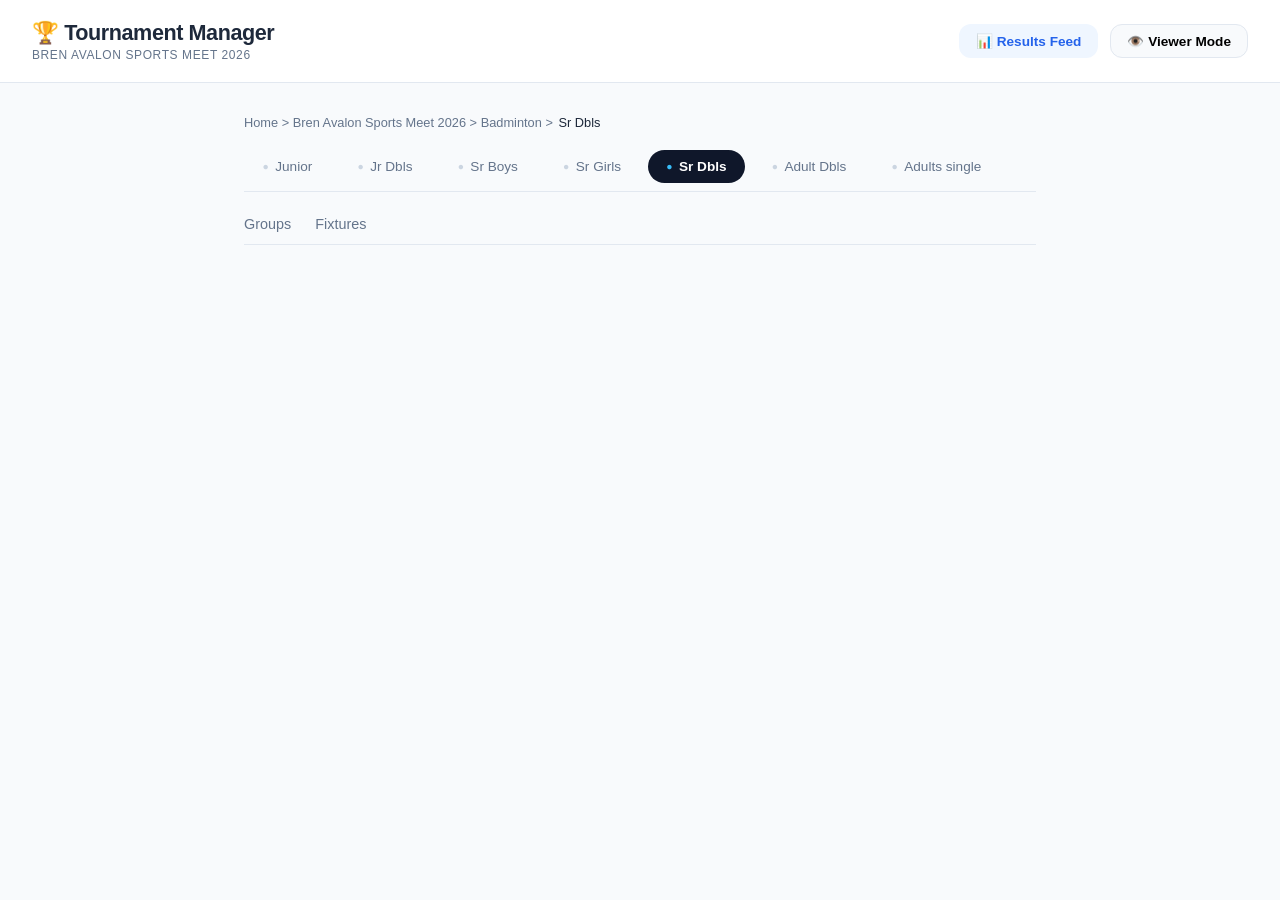
==== commit b3feb8c9: "Revert "Merge branch 'v15-layout-redesign'" This reverts commit c7e3c64ffa8249c835d3fe1355edac70719e" ====
--- a/a.html
+++ b/a.html
@@ -1,556 +1,331 @@
 <!DOCTYPE html>
-
-<html class="light" lang="en"><head>
-<meta charset="utf-8"/>
-<meta content="width=device-width, initial-scale=1.0" name="viewport"/>
-<title>Group Stages &amp; Fixtures | SmashControl Pro</title>
-<script src="https://cdn.tailwindcss.com?plugins=forms,container-queries"></script>
-<link href="https://fonts.googleapis.com/css2?family=Inter:wght@400;600;700;800&amp;display=swap" rel="stylesheet"/>
-<link href="https://fonts.googleapis.com/css2?family=Material+Symbols+Outlined:wght,FILL@100..700,0..1&amp;display=swap" rel="stylesheet"/>
-<style>
-        .material-symbols-outlined {
-            font-variation-settings: 'FILL' 0, 'wght' 400, 'GRAD' 0, 'opsz' 24;
-        }
-        .glass-card {
-            background: rgba(255, 255, 255, 0.8);
-            backdrop-filter: blur(8px);
-        }
-        ::-webkit-scrollbar {
-            width: 6px;
-        }
-        ::-webkit-scrollbar-track {
-            background: transparent;
-        }
-        ::-webkit-scrollbar-thumb {
-            background: #cbd5e1;
-            border-radius: 10px;
+<html lang="en">
+<head>
+    <meta charset="UTF-8">
+    <meta name="viewport" content="width=device-width, initial-scale=1.0">
+    <title>Tournament Manager - Champion Screen</title>
+    <style>
+        :root {
+            --primary: #2563eb;
+            --primary-light: #eff6ff;
+            --text-main: #1e293b;
+            --text-muted: #64748b;
+            --bg-page: #f8fafc;
+            --bg-card: #ffffff;
+            --border: #e2e8f0;
+            --radius-lg: 16px;
+            --radius-md: 12px;
+            --shadow: 0 10px 15px -3px rgba(0, 0, 0, 0.05), 0 4px 6px -4px rgba(0, 0, 0, 0.05);
+            
+            /* Podium Colors */
+            --gold: #eab308;
+            --gold-light: #fef9c3;
+            --silver: #94a3b8;
+            --silver-light: #f1f5f9;
+        }
+
+        * {
+            box-sizing: border-box;
+            margin: 0;
+            padding: 0;
+            font-family: -apple-system, BlinkMacSystemFont, "Segoe UI", Roboto, Helvetica, Arial, sans-serif;
+        }
+
+        body {
+            background-color: var(--bg-page);
+            color: var(--text-main);
+            padding-bottom: 5rem;
+        }
+
+        /* Top Header Navigation Panel */
+        .app-header {
+            background-color: var(--bg-card);
+            border-bottom: 1px solid var(--border);
+            padding: 1.25rem 2rem;
+            display: flex;
+            justify-content: space-between;
+            align-items: center;
+        }
+
+        .brand h1 {
+            font-size: 1.35rem;
+            font-weight: 800;
+            letter-spacing: -0.02em;
+        }
+
+        .brand p {
+            color: var(--text-muted);
+            font-size: 0.75rem;
+            text-transform: uppercase;
+            letter-spacing: 0.05em;
+            margin-top: 0.15rem;
+        }
+
+        .header-actions {
+            display: flex;
+            align-items: center;
+            gap: 0.75rem;
+        }
+
+        .btn-header {
+            background-color: var(--bg-page);
+            border: 1px solid var(--border);
+            padding: 0.5rem 1rem;
+            border-radius: var(--radius-md);
+            font-size: 0.85rem;
+            font-weight: 600;
+            cursor: pointer;
+            display: flex;
+            align-items: center;
+            gap: 0.4rem;
+        }
+
+        .btn-header.accent {
+            background-color: var(--primary-light);
+            color: var(--primary);
+            border-color: transparent;
+        }
+
+        /* Main Workspace Content Framework */
+        .main-container {
+            max-width: 840px;
+            margin: 2rem auto;
+            padding: 0 1.5rem;
+        }
+
+        /* Breadcrumbs styling */
+        .breadcrumbs-path {
+            font-size: 0.8rem;
+            color: var(--text-muted);
+            margin-bottom: 1.25rem;
+            display: flex;
+            gap: 0.35rem;
+        }
+
+        .breadcrumbs-path span {
+            color: var(--text-main);
+            font-weight: 500;
+        }
+
+        /* Category Selector Tab Slider Bar */
+        .category-tab-row {
+            display: flex;
+            gap: 0.5rem;
+            overflow-x: auto;
+            padding-bottom: 0.5rem;
+            margin-bottom: 1.5rem;
+            border-bottom: 1px solid var(--border);
+        }
+
+        .tab-pill-btn {
+            background: none;
+            border: 1px solid transparent;
+            padding: 0.5rem 1.1rem;
+            border-radius: 9999px;
+            font-size: 0.85rem;
+            color: var(--text-muted);
+            font-weight: 500;
+            cursor: pointer;
+            white-space: nowrap;
+            display: flex;
+            align-items: center;
+            gap: 0.4rem;
+        }
+
+        .tab-pill-btn::before {
+            content: "●";
+            font-size: 0.65rem;
+            color: #cbd5e1;
+        }
+
+        .tab-pill-btn.active-pill {
+            background-color: #0f172a;
+            color: #ffffff;
+            font-weight: 600;
+        }
+
+        .tab-pill-btn.active-pill::before {
+            color: #38bdf8;
+        }
+
+        /* Secondary Stage Filtering Layout Subnavigation Track view controls */
+        .stage-sub-navbar {
+            display: flex;
+            gap: 1.5rem;
+            margin-bottom: 2.5rem;
+            border-bottom: 1px solid var(--border);
+            padding-bottom: 0.75rem;
+        }
+
+        .stage-nav-item {
+            font-size: 0.9rem;
+            color: var(--text-muted);
+            cursor: pointer;
+            font-weight: 500;
+            position: relative;
+        }
+
+        .stage-nav-item.active-stage {
+            color: var(--primary);
+            font-weight: 700;
+        }
+
+        .stage-nav-item.active-stage::after {
+            content: "";
+            position: absolute;
+            bottom: -0.75rem;
+            left: 0;
+            right: 0;
+            height: 2px;
+            background-color: var(--primary);
+        }
+
+        /* Podiums & Celebration Workspace Matrix view layout panels */
+        .celebration-podium-stack {
+            display: flex;
+            flex-direction: column;
+            gap: 1.5rem;
+        }
+
+        .podium-card {
+            background-color: var(--bg-card);
+            border: 1px solid var(--border);
+            border-radius: var(--radius-lg);
+            box-shadow: var(--shadow);
+            padding: 2.5rem 2rem;
+            text-align: center;
+            position: relative;
+            overflow: hidden;
+        }
+
+        /* Champion Distinct Profile Card Elements */
+        .podium-card.champion-tier {
+            border: 2px solid var(--gold);
+            background: linear-gradient(180deg, #ffffff 0%, #fffdf5 100%);
+        }
+
+        .podium-card.runner-up-tier {
+            border: 1px solid var(--border);
+            background: linear-gradient(180deg, #ffffff 0%, #fafafa 100%);
+            padding: 2rem;
+        }
+
+        .tier-badge-label {
+            font-size: 0.75rem;
+            font-weight: 800;
+            text-transform: uppercase;
+            letter-spacing: 0.1em;
+            margin-bottom: 0.5rem;
+            display: inline-block;
+        }
+
+        .champion-tier .tier-badge-label { color: var(--gold); }
+        .runner-up-tier .tier-badge-label { color: var(--silver); }
+
+        .big-emblem-icon {
+            font-size: 3rem;
+            margin-bottom: 0.75rem;
+            line-height: 1;
+        }
+
+        .winner-title-string {
+            font-size: 1.75rem;
+            font-weight: 800;
+            color: var(--primary);
+            letter-spacing: -0.02em;
+            margin-bottom: 1.5rem;
+        }
+
+        .runner-up-tier .winner-title-string {
+            font-size: 1.35rem;
+            color: var(--text-main);
+            margin-bottom: 1.25rem;
+        }
+
+        /* Modern Image Dropzone Input Components mapping placeholder fields layout template */
+        .photo-uploader-dropzone {
+            max-width: 240px;
+            height: 160px;
+            margin: 0 auto;
+            border: 2px dashed #cbd5e1;
+            background-color: var(--bg-page);
+            border-radius: var(--radius-md);
+            display: flex;
+            flex-direction: column;
+            align-items: center;
+            justify-content: center;
+            gap: 0.5rem;
+            cursor: pointer;
+            transition: all 0.15s ease;
+        }
+
+        .photo-uploader-dropzone:hover {
+            border-color: var(--primary);
+            background-color: var(--primary-light);
+        }
+
+        .dropzone-icon {
+            font-size: 1.25rem;
+            color: var(--text-muted);
+        }
+
+        .dropzone-text {
+            font-size: 0.85rem;
+            font-weight: 600;
+            color: var(--text-muted);
+        }
+
+        .photo-uploader-dropzone:hover .dropzone-icon,
+        .photo-uploader-dropzone:hover .dropzone-text {
+            color: var(--primary);
+        }
+
+        /* App Context Page Bottom Sticky Mode Controls Strip info */
+        .mode-footer-info {
+            text-align: center;
+            margin-top: 4rem;
+            font-size: 0.8rem;
+            color: var(--text-muted);
+            font-weight: 500;
+            text-transform: uppercase;
+            letter-spacing: 0.05em;
         }
     </style>
-<script id="tailwind-config">
-        tailwind.config = {
-            darkMode: "class",
-            theme: {
-                extend: {
-                    "colors": {
-                        "outline-variant": "#c3c6d7",
-                        "on-surface-variant": "#434655",
-                        "on-primary-fixed-variant": "#003ea8",
-                        "surface": "#f8f9ff",
-                        "on-error-container": "#93000a",
-                        "on-primary-container": "#eeefff",
-                        "status-warning": "#FACC15",
-                        "on-secondary-fixed": "#111c2d",
-                        "tertiary": "#943700",
-                        "secondary-fixed-dim": "#bcc7de",
-                        "on-tertiary-fixed": "#360f00",
-                        "status-error": "#EF4444",
-                        "primary-fixed": "#dbe1ff",
-                        "surface-container": "#e5eeff",
-                        "on-surface": "#0b1c30",
-                        "error": "#ba1a1a",
-                        "surface-container-lowest": "#ffffff",
-                        "primary": "#004ac6",
-                        "surface-tint": "#0053db",
-                        "surface-container-highest": "#d3e4fe",
-                        "secondary-container": "#d5e0f8",
-                        "error-container": "#ffdad6",
-                        "outline": "#737686",
-                        "status-success": "#10B981",
-                        "surface-bright": "#f8f9ff",
-                        "on-tertiary-container": "#ffede6",
-                        "primary-container": "#2563eb",
-                        "on-tertiary-fixed-variant": "#7d2d00",
-                        "tertiary-fixed-dim": "#ffb596",
-                        "tertiary-fixed": "#ffdbcd",
-                        "on-secondary-fixed-variant": "#3c475a",
-                        "surface-container-high": "#dce9ff",
-                        "on-primary-fixed": "#00174b",
-                        "surface-container-low": "#eff4ff",
-                        "tertiary-container": "#bc4800",
-                        "surface-dim": "#cbdbf5",
-                        "on-primary": "#ffffff",
-                        "inverse-on-surface": "#eaf1ff",
-                        "background": "#f8f9ff",
-                        "surface-variant": "#d3e4fe",
-                        "on-error": "#ffffff",
-                        "secondary-fixed": "#d8e3fb",
-                        "on-tertiary": "#ffffff",
-                        "inverse-surface": "#213145",
-                        "background-subtle": "#F8FAFC",
-                        "inverse-primary": "#b4c5ff",
-                        "secondary": "#545f73",
-                        "on-secondary": "#ffffff",
-                        "on-background": "#0b1c30",
-                        "on-secondary-container": "#586377",
-                        "primary-fixed-dim": "#b4c5ff"
-                    },
-                    "borderRadius": {
-                        "DEFAULT": "0.125rem",
-                        "lg": "0.25rem",
-                        "xl": "0.5rem",
-                        "full": "0.75rem"
-                    },
-                    "spacing": {
-                        "margin-mobile": "16px",
-                        "base": "4px",
-                        "margin-desktop": "32px",
-                        "container-max": "1440px",
-                        "gutter": "24px"
-                    },
-                    "fontFamily": {
-                        "headline-lg": ["Inter"],
-                        "body-lg": ["Inter"],
-                        "label-md": ["Inter"],
-                        "body-md": ["Inter"],
-                        "display-lg": ["Inter"],
-                        "headline-md": ["Inter"]
-                    }
-                }
-            }
-        }
-    </script>
 </head>
-<body class="bg-background-subtle font-body-md text-on-surface min-h-screen flex flex-col">
-<!-- TopNavBar -->
-<header class="bg-surface-container-lowest dark:bg-inverse-surface border-b border-outline-variant dark:border-outline shadow-sm flex justify-between items-center px-margin-desktop w-full h-16 shrink-0 z-50">
-<div class="flex items-center gap-gutter">
-<span class="font-display-lg text-display-lg text-primary dark:text-primary-fixed tracking-tight">SmashControl Pro</span>
-<nav class="hidden md:flex gap-6 items-center">
-<a class="font-headline-md text-headline-md text-on-secondary-container dark:text-on-secondary-fixed-variant hover:bg-surface-container-high dark:hover:bg-on-secondary-container transition-colors px-3 py-1 rounded-lg" href="#">Dashboard</a>
-<a class="font-headline-md text-headline-md text-on-secondary-container dark:text-on-secondary-fixed-variant hover:bg-surface-container-high dark:hover:bg-on-secondary-container transition-colors px-3 py-1 rounded-lg" href="#">Tournaments</a>
-<a class="font-headline-md text-headline-md text-on-secondary-container dark:text-on-secondary-fixed-variant hover:bg-surface-container-high dark:hover:bg-on-secondary-container transition-colors px-3 py-1 rounded-lg" href="#">Officials</a>
-</nav>
-</div>
-<div class="flex items-center gap-4">
-<button class="bg-primary text-on-primary px-4 py-2 rounded-xl font-bold active:scale-95 transition-transform">Live Status</button>
-<div class="flex items-center gap-2">
-<span class="material-symbols-outlined text-secondary cursor-pointer hover:bg-surface-variant p-2 rounded-full transition-all">notifications</span>
-<span class="material-symbols-outlined text-secondary cursor-pointer hover:bg-surface-variant p-2 rounded-full transition-all">settings</span>
-<img class="w-8 h-8 rounded-full border-2 border-primary" data-alt="Admin profile photo" src="https://lh3.googleusercontent.com/aida-public/[base64]"/>
-</div>
-</div>
-</header>
-<!-- Stage Stepper Navigation -->
-<nav class="bg-white border-b border-outline-variant px-margin-desktop py-4 sticky top-16 z-40">
-<div class="max-w-container-max mx-auto flex items-center justify-between">
-<div class="flex items-center gap-2 text-on-surface">
-<h2 class="font-bold text-headline-md">BWF Grand Prix</h2>
-<span class="text-outline">/</span>
-<span class="text-secondary">Admin Command Center</span>
-</div>
-<div class="flex items-center">
-<!-- Step 1: Setup (Completed) -->
-<div class="flex items-center">
-<div class="flex flex-col items-center gap-1 group cursor-pointer">
-<div class="w-8 h-8 rounded-full bg-status-success text-white flex items-center justify-center">
-<span class="material-symbols-outlined text-sm" style="font-variation-settings: 'wght' 700;">check</span>
-</div>
-<span class="text-[10px] font-bold uppercase tracking-wider text-status-success">Setup</span>
-</div>
-<div class="w-12 h-[2px] bg-status-success mb-5 mx-2"></div>
-</div>
-<!-- Step 2: Groups (Active) -->
-<div class="flex items-center">
-<div class="flex flex-col items-center gap-1">
-<div class="w-8 h-8 rounded-full bg-primary text-on-primary flex items-center justify-center ring-4 ring-primary/20">
-<span class="text-xs font-bold">02</span>
-</div>
-<span class="text-[10px] font-bold uppercase tracking-wider text-primary">Groups</span>
-</div>
-<div class="w-12 h-[2px] bg-outline-variant mb-5 mx-2"></div>
-</div>
-<!-- Step 3: Fixtures (Upcoming) -->
-<div class="flex items-center">
-<div class="flex flex-col items-center gap-1 opacity-50">
-<div class="w-8 h-8 rounded-full bg-surface-container-high text-secondary flex items-center justify-center">
-<span class="text-xs font-bold">03</span>
-</div>
-<span class="text-[10px] font-bold uppercase tracking-wider text-secondary">Fixtures</span>
-</div>
-<div class="w-12 h-[2px] bg-outline-variant mb-5 mx-2"></div>
-</div>
-<!-- Step 4: Knockout (Upcoming) -->
-<div class="flex items-center">
-<div class="flex flex-col items-center gap-1 opacity-50">
-<div class="w-8 h-8 rounded-full bg-surface-container-high text-secondary flex items-center justify-center">
-<span class="text-xs font-bold">04</span>
-</div>
-<span class="text-[10px] font-bold uppercase tracking-wider text-secondary">Knockout</span>
-</div>
-<div class="w-12 h-[2px] bg-outline-variant mb-5 mx-2"></div>
-</div>
-<!-- Step 5: Champion (Upcoming) -->
-<div class="flex items-center">
-<div class="flex flex-col items-center gap-1 opacity-50">
-<div class="w-8 h-8 rounded-full bg-surface-container-high text-secondary flex items-center justify-center">
-<span class="material-symbols-outlined text-sm">emoji_events</span>
-</div>
-<span class="text-[10px] font-bold uppercase tracking-wider text-secondary">Champion</span>
-</div>
-</div>
-</div>
-</div>
-</nav>
-<div class="flex-1 overflow-y-auto">
-<!-- Main Content Area -->
-<main class="p-margin-desktop">
-<div class="max-w-container-max mx-auto space-y-gutter">
-<!-- Page Header -->
-<div class="flex flex-col md:flex-row md:items-end justify-between gap-4">
-<div>
-<div class="flex items-center gap-2 text-primary font-bold mb-1">
-<span class="material-symbols-outlined text-sm">grid_view</span>
-<span class="text-xs uppercase tracking-widest">Active Phase</span>
-</div>
-<h1 class="font-display-lg text-display-lg text-on-surface">Group Stages &amp; Fixtures</h1>
-<p class="text-secondary">Manage round-robin groups and validate match outcomes before the knockout phase.</p>
-</div>
-<div class="flex gap-3">
-<button class="px-6 py-2.5 bg-white border border-outline-variant rounded-xl font-bold text-secondary hover:bg-surface-container-low transition-all">Export Report</button>
-<button class="px-6 py-2.5 bg-primary text-on-primary rounded-xl font-bold shadow-md opacity-50 cursor-not-allowed transition-all" disabled="" id="proceedKnockout">Proceed to Knockout</button>
-</div>
-</div>
-<!-- Bento Grid: Groups Selection -->
-<div class="grid grid-cols-1 md:grid-cols-2 lg:grid-cols-4 gap-gutter">
-<!-- Group A -->
-<div class="bg-white p-6 rounded-xl border border-outline-variant shadow-sm hover:shadow-md transition-all group relative">
-<div class="absolute top-0 left-0 w-1 h-full bg-primary rounded-l-xl"></div>
-<div class="flex justify-between items-start mb-4">
-<h3 class="font-headline-md text-headline-md">Group A</h3>
-<span class="px-2 py-1 bg-surface-container-high text-xs rounded-lg font-bold">4 Players</span>
-</div>
-<ul class="space-y-3 mb-6">
-<li class="flex items-center justify-between text-body-md">
-<span class="flex items-center gap-2"><span class="w-2 h-2 rounded-full bg-status-success"></span> Victor Axelsen</span>
-<span class="font-bold text-primary">3-0</span>
-</li>
-<li class="flex items-center justify-between text-body-md">
-<span class="flex items-center gap-2"><span class="w-2 h-2 rounded-full bg-status-success"></span> Chou Tien Chen</span>
-<span class="font-bold text-primary">2-1</span>
-</li>
-<li class="flex items-center justify-between text-body-md">
-<span class="flex items-center gap-2"><span class="w-2 h-2 rounded-full bg-secondary"></span> Ng Ka Long</span>
-<span class="font-bold">1-2</span>
-</li>
-<li class="flex items-center justify-between text-body-md">
-<span class="flex items-center gap-2"><span class="w-2 h-2 rounded-full bg-secondary"></span> Kidambi Srikanth</span>
-<span class="font-bold">0-3</span>
-</li>
-</ul>
-<button class="w-full py-2 bg-surface-variant text-primary font-bold rounded-lg hover:bg-primary hover:text-white transition-all flex items-center justify-center gap-2">
-<span class="material-symbols-outlined text-sm">settings_suggest</span>
-                            Regenerate Fixtures
-                        </button>
-</div>
-<!-- Group B -->
-<div class="bg-white p-6 rounded-xl border border-outline-variant shadow-sm hover:shadow-md transition-all group relative">
-<div class="absolute top-0 left-0 w-1 h-full bg-primary rounded-l-xl"></div>
-<div class="flex justify-between items-start mb-4">
-<h3 class="font-headline-md text-headline-md">Group B</h3>
-<span class="px-2 py-1 bg-surface-container-high text-xs rounded-lg font-bold">4 Players</span>
-</div>
-<ul class="space-y-3 mb-6">
-<li class="flex items-center justify-between text-body-md">
-<span class="flex items-center gap-2"><span class="w-2 h-2 rounded-full bg-status-warning"></span> Anthony Ginting</span>
-<span class="font-bold text-primary">2-0</span>
-</li>
-<li class="flex items-center justify-between text-body-md">
-<span class="flex items-center gap-2"><span class="w-2 h-2 rounded-full bg-status-warning"></span> Loh Kean Yew</span>
-<span class="font-bold text-primary">1-1</span>
-</li>
-<li class="flex items-center justify-between text-body-md">
-<span class="flex items-center gap-2"><span class="w-2 h-2 rounded-full bg-secondary"></span> Lee Zii Jia</span>
-<span class="font-bold">0-2</span>
-</li>
-<li class="flex items-center justify-between text-body-md">
-<span class="flex items-center gap-2"><span class="w-2 h-2 rounded-full bg-secondary"></span> Kento Momota</span>
-<span class="font-bold">1-1</span>
-</li>
-</ul>
-<button class="w-full py-2 bg-primary text-white font-bold rounded-lg hover:bg-surface-tint transition-all flex items-center justify-center gap-2">
-<span class="material-symbols-outlined text-sm">play_circle</span>
-                            Generate Fixtures
-                        </button>
-</div>
-<!-- Group C -->
-<div class="bg-white p-6 rounded-xl border border-outline-variant shadow-sm hover:shadow-md transition-all group relative">
-<div class="absolute top-0 left-0 w-1 h-full bg-primary rounded-l-xl opacity-30"></div>
-<div class="flex justify-between items-start mb-4">
-<h3 class="font-headline-md text-headline-md">Group C</h3>
-<span class="px-2 py-1 bg-surface-container-high text-xs rounded-lg font-bold">4 Players</span>
-</div>
-<ul class="space-y-3 mb-6">
-<li class="flex items-center justify-between text-body-md">
-<span class="flex items-center gap-2"><span class="w-2 h-2 rounded-full bg-outline"></span> Lakshya Sen</span>
-<span class="font-bold">0-0</span>
-</li>
-<li class="flex items-center justify-between text-body-md">
-<span class="flex items-center gap-2"><span class="w-2 h-2 rounded-full bg-outline"></span> Kunlavut Vitidsarn</span>
-<span class="font-bold">0-0</span>
-</li>
-<li class="flex items-center justify-between text-body-md">
-<span class="flex items-center gap-2"><span class="w-2 h-2 rounded-full bg-outline"></span> Jonatan Christie</span>
-<span class="font-bold">0-0</span>
-</li>
-<li class="flex items-center justify-between text-body-md">
-<span class="flex items-center gap-2"><span class="w-2 h-2 rounded-full bg-outline"></span> Shi Yuqi</span>
-<span class="font-bold">0-0</span>
-</li>
-</ul>
-<button class="w-full py-2 bg-primary text-white font-bold rounded-lg hover:bg-surface-tint transition-all flex items-center justify-center gap-2">
-<span class="material-symbols-outlined text-sm">play_circle</span>
-                            Generate Fixtures
-                        </button>
-</div>
-<!-- Group D -->
-<div class="bg-white p-6 rounded-xl border border-outline-variant shadow-sm hover:shadow-md transition-all group relative">
-<div class="absolute top-0 left-0 w-1 h-full bg-primary rounded-l-xl opacity-30"></div>
-<div class="flex justify-between items-start mb-4">
-<h3 class="font-headline-md text-headline-md">Group D</h3>
-<span class="px-2 py-1 bg-surface-container-high text-xs rounded-lg font-bold">4 Players</span>
-</div>
-<ul class="space-y-3 mb-6">
-<li class="flex items-center justify-between text-body-md">
-<span class="flex items-center gap-2"><span class="w-2 h-2 rounded-full bg-outline"></span> Prannoy H.S.</span>
-<span class="font-bold">0-0</span>
-</li>
-<li class="flex items-center justify-between text-body-md">
-<span class="flex items-center gap-2"><span class="w-2 h-2 rounded-full bg-outline"></span> Anders Antonsen</span>
-<span class="font-bold">0-0</span>
-</li>
-<li class="flex items-center justify-between text-body-md">
-<span class="flex items-center gap-2"><span class="w-2 h-2 rounded-full bg-outline"></span> Kodai Naraoka</span>
-<span class="font-bold">0-0</span>
-</li>
-<li class="flex items-center justify-between text-body-md">
-<span class="flex items-center gap-2"><span class="w-2 h-2 rounded-full bg-outline"></span> Li Shifeng</span>
-<span class="font-bold">0-0</span>
-</li>
-</ul>
-<button class="w-full py-2 bg-primary text-white font-bold rounded-lg hover:bg-surface-tint transition-all flex items-center justify-center gap-2">
-<span class="material-symbols-outlined text-sm">play_circle</span>
-                            Generate Fixtures
-                        </button>
-</div>
-</div>
-<!-- Recent Fixtures Section -->
-<div class="bg-white rounded-xl border border-outline-variant shadow-sm overflow-hidden">
-<div class="px-6 py-5 border-b border-outline-variant flex justify-between items-center bg-surface-container-low/30">
-<h2 class="font-headline-md text-headline-md">Live &amp; Recent Fixtures</h2>
-<div class="flex items-center gap-4">
-<div class="flex bg-surface-variant rounded-lg p-1">
-<button class="px-4 py-1.5 bg-white text-primary font-bold rounded-md shadow-sm text-sm">All Matches</button>
-<button class="px-4 py-1.5 text-secondary font-bold text-sm">Group A</button>
-<button class="px-4 py-1.5 text-secondary font-bold text-sm">Group B</button>
-</div>
-<span class="material-symbols-outlined text-secondary cursor-pointer">filter_list</span>
-</div>
-</div>
-<div class="overflow-x-auto">
-<table class="w-full text-left border-collapse">
-<thead>
-<tr class="bg-surface-container-low text-secondary uppercase text-[10px] tracking-widest font-bold">
-<th class="px-6 py-4">Match ID</th>
-<th class="px-6 py-4">Opponents</th>
-<th class="px-6 py-4">Court</th>
-<th class="px-6 py-4">Status</th>
-<th class="px-6 py-4 text-center">Score Control</th>
-<th class="px-6 py-4 text-right">Actions</th>
-</tr>
-</thead>
-<tbody class="divide-y divide-outline-variant">
-<!-- Match Row 1 (Live) -->
-<tr class="hover:bg-primary/5 transition-colors group">
-<td class="px-6 py-4 font-bold text-primary">MS-A04</td>
-<td class="px-6 py-4">
-<div class="flex flex-col gap-1">
-<div class="flex items-center gap-2">
-<span class="font-bold">Anthony Ginting</span>
-<span class="text-xs px-1.5 bg-surface-container text-primary rounded">INA</span>
-</div>
-<div class="flex items-center gap-2">
-<span class="font-bold">Loh Kean Yew</span>
-<span class="text-xs px-1.5 bg-surface-container text-primary rounded">SGP</span>
-</div>
-</div>
-</td>
-<td class="px-6 py-4">
-<span class="font-bold">Court 02</span>
-</td>
-<td class="px-6 py-4">
-<span class="flex items-center gap-1.5 text-status-success font-bold text-xs animate-pulse">
-<span class="w-2 h-2 rounded-full bg-status-success"></span> LIVE
-                                        </span>
-</td>
-<td class="px-6 py-4">
-<div class="flex items-center justify-center gap-3">
-<input class="w-12 h-10 border border-outline rounded text-center font-bold focus:ring-2 focus:ring-primary focus:border-transparent outline-none" type="number" value="21"/>
-<span class="text-secondary font-bold">-</span>
-<input class="w-12 h-10 border border-outline rounded text-center font-bold focus:ring-2 focus:ring-primary focus:border-transparent outline-none" type="number" value="19"/>
-</div>
-</td>
-<td class="px-6 py-4 text-right">
-<button class="p-2 hover:bg-surface-variant rounded-full transition-all" title="Edit Full Stats">
-<span class="material-symbols-outlined text-secondary">edit</span>
-</button>
-</td>
-</tr>
-<!-- Match Row 2 (Completed) -->
-<tr class="hover:bg-primary/5 transition-colors">
-<td class="px-6 py-4 font-bold text-secondary">MS-A01</td>
-<td class="px-6 py-4">
-<div class="flex flex-col gap-1">
-<div class="flex items-center gap-2">
-<span class="font-bold text-on-surface">Victor Axelsen</span>
-<span class="text-xs px-1.5 bg-surface-container text-primary rounded">DEN</span>
-<span class="material-symbols-outlined text-status-success text-sm" style="font-variation-settings: 'FILL' 1;">check_circle</span>
-</div>
-<div class="flex items-center gap-2">
-<span class="text-secondary">Kidambi Srikanth</span>
-<span class="text-xs px-1.5 bg-surface-container-high text-secondary rounded">IND</span>
-</div>
-</div>
-</td>
-<td class="px-6 py-4 text-secondary">Court 01</td>
-<td class="px-6 py-4">
-<span class="px-2 py-1 bg-surface-container text-on-secondary-container text-[10px] font-bold rounded uppercase">Completed</span>
-</td>
-<td class="px-6 py-4">
-<div class="flex items-center justify-center gap-3 text-secondary opacity-70">
-<span class="w-12 text-center font-bold">21</span>
-<span>-</span>
-<span class="w-12 text-center font-bold">14</span>
-</div>
-</td>
-<td class="px-6 py-4 text-right">
-<button class="p-2 hover:bg-surface-variant rounded-full transition-all">
-<span class="material-symbols-outlined text-secondary">visibility</span>
-</button>
-</td>
-</tr>
-<!-- Match Row 3 (Upcoming) -->
-<tr class="hover:bg-primary/5 transition-colors">
-<td class="px-6 py-4 font-bold text-secondary">MS-B02</td>
-<td class="px-6 py-4">
-<div class="flex flex-col gap-1">
-<div class="flex items-center gap-2 text-secondary">
-<span>Lee Zii Jia</span>
-<span class="text-xs px-1.5 bg-surface-container text-primary rounded">MAS</span>
-</div>
-<div class="flex items-center gap-2 text-secondary">
-<span>Kento Momota</span>
-<span class="text-xs px-1.5 bg-surface-container text-primary rounded">JPN</span>
-</div>
-</div>
-</td>
-<td class="px-6 py-4 text-secondary">Court 03</td>
-<td class="px-6 py-4">
-<span class="px-2 py-1 bg-secondary-container text-on-secondary-container text-[10px] font-bold rounded uppercase">Upcoming</span>
-</td>
-<td class="px-6 py-4">
-<div class="flex items-center justify-center gap-3">
-<button class="text-xs font-bold text-primary hover:underline">Start Match</button>
-</div>
-</td>
-<td class="px-6 py-4 text-right">
-<button class="p-2 hover:bg-surface-variant rounded-full transition-all">
-<span class="material-symbols-outlined text-secondary">schedule</span>
-</button>
-</td>
-</tr>
-</tbody>
-</table>
-</div>
-</div>
-<!-- Admin Action Card -->
-<div class="grid grid-cols-1 md:grid-cols-3 gap-gutter">
-<div class="md:col-span-2 glass-card p-8 rounded-xl border border-primary/20 bg-primary/5 flex flex-col md:flex-row items-center gap-8">
-<div class="w-24 h-24 bg-white rounded-2xl flex items-center justify-center shadow-lg border border-primary/10 shrink-0">
-<span class="material-symbols-outlined text-primary text-5xl">auto_awesome</span>
-</div>
-<div>
-<h3 class="font-headline-lg text-headline-lg text-primary mb-2">Automated Bracket Logic</h3>
-<p class="text-on-secondary-container mb-4">The system is currently tracking 16 active matches. Group A and B are ready for validation. Once all matches conclude, the top 2 from each group will be seeded automatically into the Knockout stage.</p>
-<div class="flex gap-4">
-<div class="flex items-center gap-2 bg-white px-3 py-1.5 rounded-lg border border-outline-variant">
-<span class="text-xs font-bold text-secondary uppercase">Validated</span>
-<span class="text-lg font-bold text-status-success">2/4</span>
-</div>
-<div class="flex items-center gap-2 bg-white px-3 py-1.5 rounded-lg border border-outline-variant">
-<span class="text-xs font-bold text-secondary uppercase">Remaining</span>
-<span class="text-lg font-bold text-primary">12 Matches</span>
-</div>
-</div>
-</div>
-</div>
-<div class="bg-inverse-surface text-white p-8 rounded-xl flex flex-col justify-between">
-<div>
-<span class="material-symbols-outlined text-status-warning mb-4">warning</span>
-<h4 class="font-headline-md text-headline-md mb-2">Manual Override</h4>
-<p class="text-white/70 text-sm mb-6">Need to swap players or force-close a group stage? Use the emergency override tool.</p>
-</div>
-<button class="w-full py-3 bg-white/10 hover:bg-white/20 text-white rounded-xl font-bold transition-all border border-white/20">
-                            Launch Override Panel
-                        </button>
-</div>
-</div>
-</div>
-</main>
-<footer class="bg-surface-container-low border-t border-outline-variant py-8 mt-12 px-margin-desktop">
-<div class="max-w-container-max mx-auto flex flex-col md:flex-row justify-between items-center gap-4">
-<div class="flex gap-6">
-<button class="flex items-center gap-2 text-secondary hover:text-primary transition-all">
-<span class="material-symbols-outlined text-sm">help</span>
-<span class="font-label-md text-label-md">Support</span>
-</button>
-<button class="flex items-center gap-2 text-secondary hover:text-primary transition-all">
-<span class="material-symbols-outlined text-sm">history</span>
-<span class="font-label-md text-label-md">Logs</span>
-</button>
-<button class="flex items-center gap-2 text-secondary hover:text-primary transition-all">
-<span class="material-symbols-outlined text-sm">swap_vert</span>
-<span class="font-label-md text-label-md">Data Exchange</span>
-</button>
-</div>
-<p class="text-outline text-xs">© 2024 SmashControl Pro. All rights reserved.</p>
-</div>
-</footer>
-</div>
-<!-- Micro-interaction Script -->
-<script>
-        // Simulation of fixture generation
-        document.querySelectorAll('button').forEach(btn => {
-            if (btn.innerText.includes('Generate Fixtures')) {
-                btn.onclick = function() {
-                    const originalText = this.innerHTML;
-                    this.innerHTML = '<span class="material-symbols-outlined animate-spin text-sm">sync</span> Processing...';
-                    this.disabled = true;
-                    
-                    setTimeout(() => {
-                        this.innerHTML = '<span class="material-symbols-outlined text-sm">check_circle</span> Fixtures Generated';
-                        this.classList.remove('bg-primary');
-                        this.classList.add('bg-status-success');
-                        
-                        // Check if we can enable the knockout button
-                        const proceedBtn = document.getElementById('proceedKnockout');
-                        if(proceedBtn) {
-                            proceedBtn.disabled = false;
-                            proceedBtn.classList.remove('opacity-50', 'cursor-not-allowed');
-                            proceedBtn.classList.add('hover:bg-surface-tint', 'active:scale-95');
-                        }
-                    }, 1500);
-                }
-            }
-        });
-
-        // Simple score updating logic simulation
-        document.querySelectorAll('input[type="number"]').forEach(input => {
-            input.onchange = function() {
-                this.classList.add('bg-status-success/10', 'border-status-success');
-                setTimeout(() => {
-                    this.classList.remove('bg-status-success/10', 'border-status-success');
-                }, 1000);
-            }
-        });
-    </script>
-</body></html>
+<body>
+
+    <!-- Header Grid Area Controls Module component -->
+    <header class="app-header">
+        <div class="brand">
+            <h1>🏆 Tournament Manager</h1>
+            <p>Bren Avalon Sports Meet 2026</p>
+        </div>
+        <div class="header-actions">
+            <button class="btn-header accent" onclick="alert('Opening Global Results Dashboard Feed Summary...')">📊 Results Feed</button>
+            <button class="btn-header" onclick="alert('Switching Context Profile Mode Framework...')">👁️ Viewer Mode</button>
+        </div>
+    </header>
+
+    <div class="main-container">
+        
+        <!-- Breadcrumbs Navigation History Tracker Stack Mapping context sets -->
+        <div class="breadcrumbs-path">
+            Home &gt; Bren Avalon Sports Meet 2026 &gt; Badminton &gt; <span>Sr Dbls</span>
+        </div>
+
+        <!-- Horizontal Scroll Category Tab Strip Panel mapping framework arrays -->
+        <nav class="category-tab-row" id="tabSliderRow">
+            <button class="tab-pill-btn">Junior</button>
+            <button class="tab-pill-btn">Jr Dbls</button>
+            <button class="tab-pill-btn">Sr Boys</button>
+            <button class="tab-pill-btn">Sr Girls</button>
+            <button class="tab-pill-btn active-pill">Sr Dbls</button>
+            <button class="tab-pill-btn">Adult Dbls</button>
+            <button class="tab-pill-btn">Adults single</button>
+        </nav>
+
+        <!-- Secondary Workflow Context Filter Menu Line Layout view maps -->
+        <nav class="stage-sub-navbar" id="stageNavbar">
+            <div class="stage-nav-item">Groups</div>
+            <div class="stage-nav-item">Fixtures</div>
+
